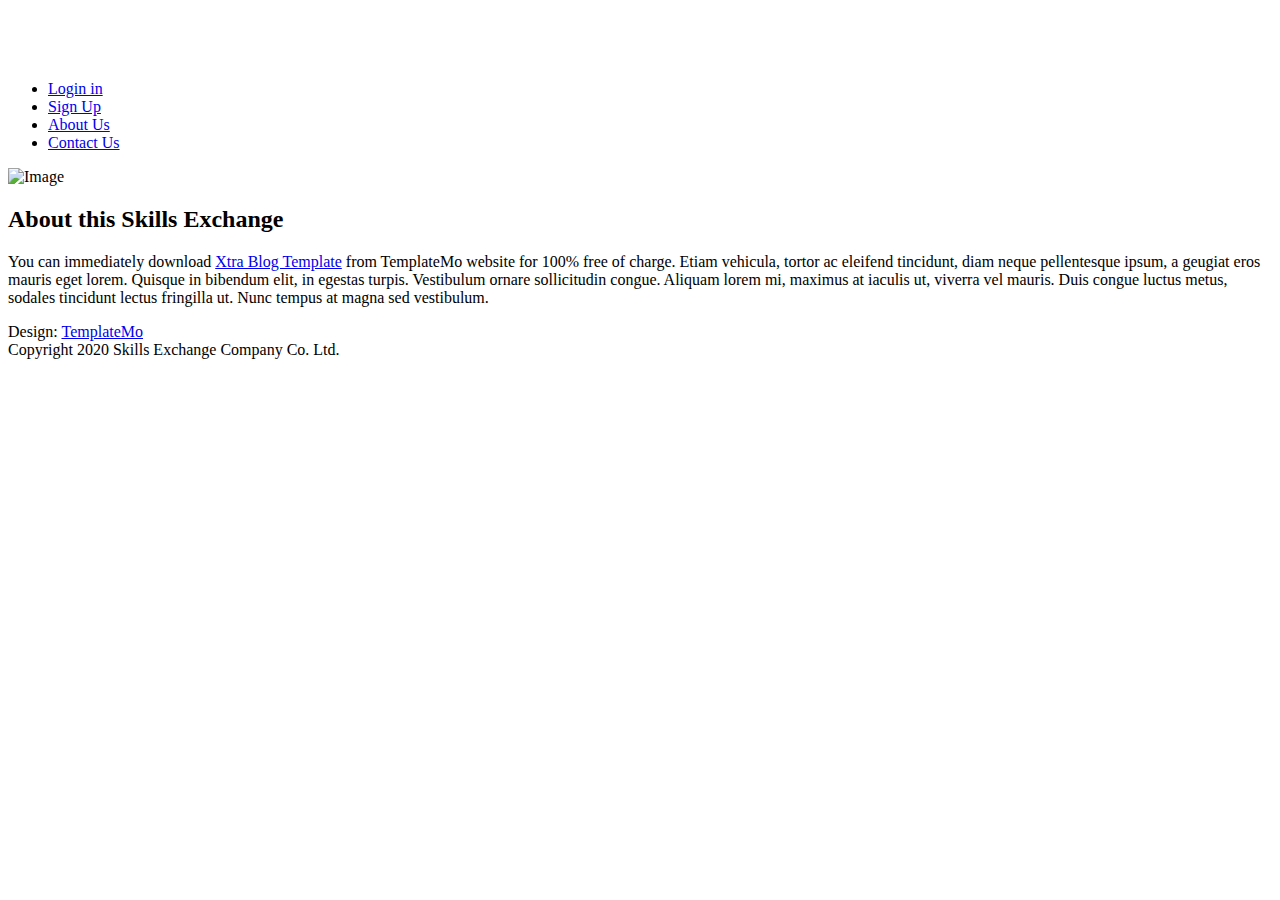
==== home.html @ 78c19a57 "完成" ====
<!DOCTYPE html>
<html lang="en">
<head>
	<meta charset="UTF-8">
	<meta name="viewport" content="width=device-width, initial-scale=1.0">
	<title>Xtra Blog</title>
	<link rel="stylesheet" href="fontawesome/css/all.min.css"> <!-- https://fontawesome.com/ -->
	<link href="https://fonts.googleapis.com/css2?family=Source+Sans+Pro&display=swap" rel="stylesheet"> <!-- https://fonts.google.com/ -->
    <link href="css/bootstrap.min.css" rel="stylesheet">
    <link href="css/templatemo-xtra-blog.css" rel="stylesheet">
<!--

TemplateMo 553 Xtra Blog

https://templatemo.com/tm-553-xtra-blog

-->
</head>
<body>
	<header class="tm-header" id="tm-header">
        <div class="tm-header-wrapper">
            <div class="tm-site-header">
                <h1 class="text-center"><a href="index.html" style="color: #ffffff">Skills Exchange</a></h1>
            </div>
            <nav class="tm-nav" id="tm-nav">
                <ul>
                    <li class="tm-nav-item"><a href="index.html" class="tm-nav-link">
                        <i class="fas fa-home"></i>
                        Login in
                    </a></li>
                    <li class="tm-nav-item"><a href="register.html" class="tm-nav-link">
                        <i class="fas fa-pen"></i>
                        Sign Up
                    </a></li>
                    <li class="tm-nav-item"><a href="home.html" class="tm-nav-link">
                        <i class="fas fa-users"></i>
                        About Us
                    </a></li>
                    <li class="tm-nav-item"><a href="home.html" class="tm-nav-link">
                        <i class="far fa-comments"></i>
                        Contact Us
                    </a></li>
                </ul>
            </nav>
            <div class="tm-mb-65">
                <a href="https://facebook.com" class="tm-social-link">
                    <i class="fab fa-facebook tm-social-icon"></i>
                </a>
                <a href="https://twitter.com" class="tm-social-link">
                    <i class="fab fa-twitter tm-social-icon"></i>
                </a>
                <a href="https://instagram.com" class="tm-social-link">
                    <i class="fab fa-instagram tm-social-icon"></i>
                </a>
                <a href="https://twitter.com" class="tm-social-link">
                    <i class="fab fa-linkedin tm-social-icon"></i>
                </a>
                <a href="https://youtube.com" class="tm-social-link">
                    <i class="fab fa-youtube tm-social-icon"></i>
                </a>
                <a href="https://instagram.com" class="tm-social-link">
                    <i class="fab fa-soap tm-social-icon"></i>
                </a>
            </div>
        </div>
    </header>
    <div class="container-fluid">
        <main class="tm-main">
            <!-- Search form -->
            <div class="row tm-row tm-mb-45">
                <div class="col-12">
                    <img src="img/about-01.jpg" alt="Image" class="img-fluid">
                </div>
            </div>
            <div class="row tm-row tm-mb-40">
                <div class="col-12">
                    <div class="mb-4">
                        <h2 class="pt-2 tm-mb-40 tm-color-primary tm-post-title">About this Skills Exchange</h2>
                        <p>
                            You can immediately download
                                <a rel="nofollow" href="https://templatemo.com/tm-553-xtra-blog" target="_blank">Xtra Blog Template</a>
                                from TemplateMo website for 100% free of charge. Etiam vehicula, tortor ac eleifend tincidunt, diam neque pellentesque ipsum,
                                a geugiat eros mauris eget lorem. Quisque in
                            bibendum elit, in egestas turpis. Vestibulum ornare sollicitudin congue. Aliquam lorem mi, maximus at iaculis ut, viverra vel
                            mauris. Duis congue luctus metus, sodales tincidunt lectus fringilla ut. Nunc tempus at magna sed vestibulum.
                        </p>
                    </div>
                </div>
            </div>
            <footer class="row tm-row">
                <div class="col-md-6 col-12 tm-color-gray">
                    Design: <a rel="nofollow" target="_parent" href="https://templatemo.com" class="tm-external-link">TemplateMo</a>
                </div>
                <div class="col-md-6 col-12 tm-color-gray tm-copyright">
                    Copyright 2020 Skills Exchange Company Co. Ltd.
                </div>
            </footer>
        </main>
    </div>
    <script src="js/jquery.min.js"></script>
    <script src="js/templatemo-script.js"></script>
</body>
</html>
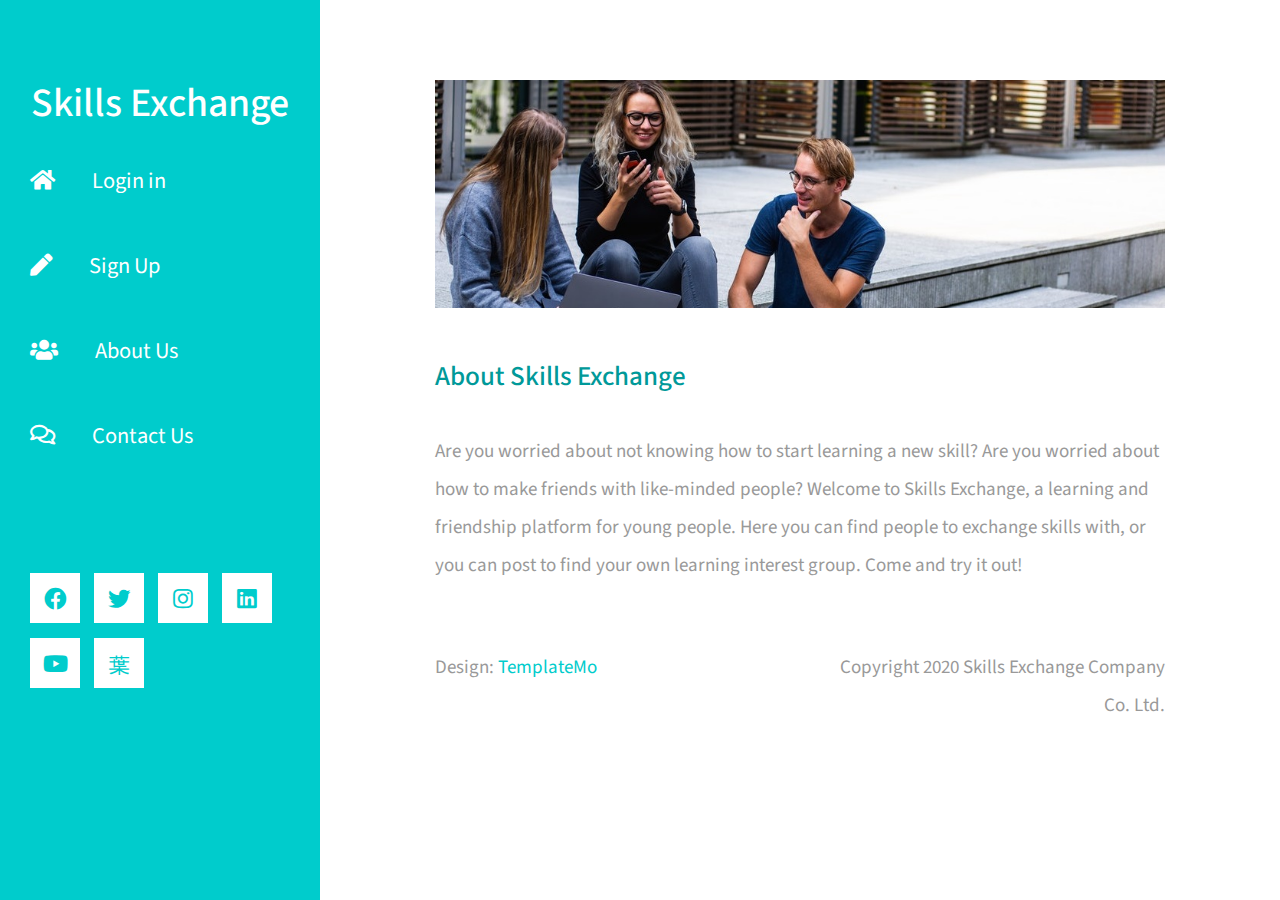
==== commit b8ee6733: "最终版" ====
--- a/home.html
+++ b/home.html
@@ -75,14 +75,9 @@
             <div class="row tm-row tm-mb-40">
                 <div class="col-12">
                     <div class="mb-4">
-                        <h2 class="pt-2 tm-mb-40 tm-color-primary tm-post-title">About this Skills Exchange</h2>
+                        <h2 class="pt-2 tm-mb-40 tm-color-primary tm-post-title">About Skills Exchange</h2>
                         <p>
-                            You can immediately download
-                                <a rel="nofollow" href="https://templatemo.com/tm-553-xtra-blog" target="_blank">Xtra Blog Template</a>
-                                from TemplateMo website for 100% free of charge. Etiam vehicula, tortor ac eleifend tincidunt, diam neque pellentesque ipsum,
-                                a geugiat eros mauris eget lorem. Quisque in
-                            bibendum elit, in egestas turpis. Vestibulum ornare sollicitudin congue. Aliquam lorem mi, maximus at iaculis ut, viverra vel
-                            mauris. Duis congue luctus metus, sodales tincidunt lectus fringilla ut. Nunc tempus at magna sed vestibulum.
+                            Are you worried about not knowing how to start learning a new skill? Are you worried about how to make friends with like-minded people? Welcome to Skills Exchange, a learning and friendship platform for young people. Here you can find people to exchange skills with, or you can post to find your own learning interest group. Come and try it out!
                         </p>
                     </div>
                 </div>
--- a/fontawesome/css/all.min.css
+++ b/fontawesome/css/all.min.css
@@ -0,0 +1,5 @@
+/*!
+ * Font Awesome Free 5.13.0 by @fontawesome - https://fontawesome.com
+ * License - https://fontawesome.com/license/free (Icons: CC BY 4.0, Fonts: SIL OFL 1.1, Code: MIT License)
+ */
+.fa,.fab,.fad,.fal,.far,.fas{-moz-osx-font-smoothing:grayscale;-webkit-font-smoothing:antialiased;display:inline-block;font-style:normal;font-variant:normal;text-rendering:auto;line-height:1}.fa-lg{font-size:1.33333em;line-height:.75em;vertical-align:-.0667em}.fa-xs{font-size:.75em}.fa-sm{font-size:.875em}.fa-1x{font-size:1em}.fa-2x{font-size:2em}.fa-3x{font-size:3em}.fa-4x{font-size:4em}.fa-5x{font-size:5em}.fa-6x{font-size:6em}.fa-7x{font-size:7em}.fa-8x{font-size:8em}.fa-9x{font-size:9em}.fa-10x{font-size:10em}.fa-fw{text-align:center;width:1.25em}.fa-ul{list-style-type:none;margin-left:2.5em;padding-left:0}.fa-ul>li{position:relative}.fa-li{left:-2em;position:absolute;text-align:center;width:2em;line-height:inherit}.fa-border{border:.08em solid #eee;border-radius:.1em;padding:.2em .25em .15em}.fa-pull-left{float:left}.fa-pull-right{float:right}.fa.fa-pull-left,.fab.fa-pull-left,.fal.fa-pull-left,.far.fa-pull-left,.fas.fa-pull-left{margin-right:.3em}.fa.fa-pull-right,.fab.fa-pull-right,.fal.fa-pull-right,.far.fa-pull-right,.fas.fa-pull-right{margin-left:.3em}.fa-spin{-webkit-animation:fa-spin 2s linear infinite;animation:fa-spin 2s linear infinite}.fa-pulse{-webkit-animation:fa-spin 1s steps(8) infinite;animation:fa-spin 1s steps(8) infinite}@-webkit-keyframes fa-spin{0%{-webkit-transform:rotate(0deg);transform:rotate(0deg)}to{-webkit-transform:rotate(1turn);transform:rotate(1turn)}}@keyframes fa-spin{0%{-webkit-transform:rotate(0deg);transform:rotate(0deg)}to{-webkit-transform:rotate(1turn);transform:rotate(1turn)}}.fa-rotate-90{-ms-filter:"progid:DXImageTransform.Microsoft.BasicImage(rotation=1)";-webkit-transform:rotate(90deg);transform:rotate(90deg)}.fa-rotate-180{-ms-filter:"progid:DXImageTransform.Microsoft.BasicImage(rotation=2)";-webkit-transform:rotate(180deg);transform:rotate(180deg)}.fa-rotate-270{-ms-filter:"progid:DXImageTransform.Microsoft.BasicImage(rotation=3)";-webkit-transform:rotate(270deg);transform:rotate(270deg)}.fa-flip-horizontal{-ms-filter:"progid:DXImageTransform.Microsoft.BasicImage(rotation=0, mirror=1)";-webkit-transform:scaleX(-1);transform:scaleX(-1)}.fa-flip-vertical{-webkit-transform:scaleY(-1);transform:scaleY(-1)}.fa-flip-both,.fa-flip-horizontal.fa-flip-vertical,.fa-flip-vertical{-ms-filter:"progid:DXImageTransform.Microsoft.BasicImage(rotation=2, mirror=1)"}.fa-flip-both,.fa-flip-horizontal.fa-flip-vertical{-webkit-transform:scale(-1);transform:scale(-1)}:root .fa-flip-both,:root .fa-flip-horizontal,:root .fa-flip-vertical,:root .fa-rotate-90,:root .fa-rotate-180,:root .fa-rotate-270{-webkit-filter:none;filter:none}.fa-stack{display:inline-block;height:2em;line-height:2em;position:relative;vertical-align:middle;width:2.5em}.fa-stack-1x,.fa-stack-2x{left:0;position:absolute;text-align:center;width:100%}.fa-stack-1x{line-height:inherit}.fa-stack-2x{font-size:2em}.fa-inverse{color:#fff}.fa-500px:before{content:"\f26e"}.fa-accessible-icon:before{content:"\f368"}.fa-accusoft:before{content:"\f369"}.fa-acquisitions-incorporated:before{content:"\f6af"}.fa-ad:before{content:"\f641"}.fa-address-book:before{content:"\f2b9"}.fa-address-card:before{content:"\f2bb"}.fa-adjust:before{content:"\f042"}.fa-adn:before{content:"\f170"}.fa-adobe:before{content:"\f778"}.fa-adversal:before{content:"\f36a"}.fa-affiliatetheme:before{content:"\f36b"}.fa-air-freshener:before{content:"\f5d0"}.fa-airbnb:before{content:"\f834"}.fa-algolia:before{content:"\f36c"}.fa-align-center:before{content:"\f037"}.fa-align-justify:before{content:"\f039"}.fa-align-left:before{content:"\f036"}.fa-align-right:before{content:"\f038"}.fa-alipay:before{content:"\f642"}.fa-allergies:before{content:"\f461"}.fa-amazon:before{content:"\f270"}.fa-amazon-pay:before{content:"\f42c"}.fa-ambulance:before{content:"\f0f9"}.fa-american-sign-language-interpreting:before{content:"\f2a3"}.fa-amilia:before{content:"\f36d"}.fa-anchor:before{content:"\f13d"}.fa-android:before{content:"\f17b"}.fa-angellist:before{content:"\f209"}.fa-angle-double-down:before{content:"\f103"}.fa-angle-double-left:before{content:"\f100"}.fa-angle-double-right:before{content:"\f101"}.fa-angle-double-up:before{content:"\f102"}.fa-angle-down:before{content:"\f107"}.fa-angle-left:before{content:"\f104"}.fa-angle-right:before{content:"\f105"}.fa-angle-up:before{content:"\f106"}.fa-angry:before{content:"\f556"}.fa-angrycreative:before{content:"\f36e"}.fa-angular:before{content:"\f420"}.fa-ankh:before{content:"\f644"}.fa-app-store:before{content:"\f36f"}.fa-app-store-ios:before{content:"\f370"}.fa-apper:before{content:"\f371"}.fa-apple:before{content:"\f179"}.fa-apple-alt:before{content:"\f5d1"}.fa-apple-pay:before{content:"\f415"}.fa-archive:before{content:"\f187"}.fa-archway:before{content:"\f557"}.fa-arrow-alt-circle-down:before{content:"\f358"}.fa-arrow-alt-circle-left:before{content:"\f359"}.fa-arrow-alt-circle-right:before{content:"\f35a"}.fa-arrow-alt-circle-up:before{content:"\f35b"}.fa-arrow-circle-down:before{content:"\f0ab"}.fa-arrow-circle-left:before{content:"\f0a8"}.fa-arrow-circle-right:before{content:"\f0a9"}.fa-arrow-circle-up:before{content:"\f0aa"}.fa-arrow-down:before{content:"\f063"}.fa-arrow-left:before{content:"\f060"}.fa-arrow-right:before{content:"\f061"}.fa-arrow-up:before{content:"\f062"}.fa-arrows-alt:before{content:"\f0b2"}.fa-arrows-alt-h:before{content:"\f337"}.fa-arrows-alt-v:before{content:"\f338"}.fa-artstation:before{content:"\f77a"}.fa-assistive-listening-systems:before{content:"\f2a2"}.fa-asterisk:before{content:"\f069"}.fa-asymmetrik:before{content:"\f372"}.fa-at:before{content:"\f1fa"}.fa-atlas:before{content:"\f558"}.fa-atlassian:before{content:"\f77b"}.fa-atom:before{content:"\f5d2"}.fa-audible:before{content:"\f373"}.fa-audio-description:before{content:"\f29e"}.fa-autoprefixer:before{content:"\f41c"}.fa-avianex:before{content:"\f374"}.fa-aviato:before{content:"\f421"}.fa-award:before{content:"\f559"}.fa-aws:before{content:"\f375"}.fa-baby:before{content:"\f77c"}.fa-baby-carriage:before{content:"\f77d"}.fa-backspace:before{content:"\f55a"}.fa-backward:before{content:"\f04a"}.fa-bacon:before{content:"\f7e5"}.fa-bahai:before{content:"\f666"}.fa-balance-scale:before{content:"\f24e"}.fa-balance-scale-left:before{content:"\f515"}.fa-balance-scale-right:before{content:"\f516"}.fa-ban:before{content:"\f05e"}.fa-band-aid:before{content:"\f462"}.fa-bandcamp:before{content:"\f2d5"}.fa-barcode:before{content:"\f02a"}.fa-bars:before{content:"\f0c9"}.fa-baseball-ball:before{content:"\f433"}.fa-basketball-ball:before{content:"\f434"}.fa-bath:before{content:"\f2cd"}.fa-battery-empty:before{content:"\f244"}.fa-battery-full:before{content:"\f240"}.fa-battery-half:before{content:"\f242"}.fa-battery-quarter:before{content:"\f243"}.fa-battery-three-quarters:before{content:"\f241"}.fa-battle-net:before{content:"\f835"}.fa-bed:before{content:"\f236"}.fa-beer:before{content:"\f0fc"}.fa-behance:before{content:"\f1b4"}.fa-behance-square:before{content:"\f1b5"}.fa-bell:before{content:"\f0f3"}.fa-bell-slash:before{content:"\f1f6"}.fa-bezier-curve:before{content:"\f55b"}.fa-bible:before{content:"\f647"}.fa-bicycle:before{content:"\f206"}.fa-biking:before{content:"\f84a"}.fa-bimobject:before{content:"\f378"}.fa-binoculars:before{content:"\f1e5"}.fa-biohazard:before{content:"\f780"}.fa-birthday-cake:before{content:"\f1fd"}.fa-bitbucket:before{content:"\f171"}.fa-bitcoin:before{content:"\f379"}.fa-bity:before{content:"\f37a"}.fa-black-tie:before{content:"\f27e"}.fa-blackberry:before{content:"\f37b"}.fa-blender:before{content:"\f517"}.fa-blender-phone:before{content:"\f6b6"}.fa-blind:before{content:"\f29d"}.fa-blog:before{content:"\f781"}.fa-blogger:before{content:"\f37c"}.fa-blogger-b:before{content:"\f37d"}.fa-bluetooth:before{content:"\f293"}.fa-bluetooth-b:before{content:"\f294"}.fa-bold:before{content:"\f032"}.fa-bolt:before{content:"\f0e7"}.fa-bomb:before{content:"\f1e2"}.fa-bone:before{content:"\f5d7"}.fa-bong:before{content:"\f55c"}.fa-book:before{content:"\f02d"}.fa-book-dead:before{content:"\f6b7"}.fa-book-medical:before{content:"\f7e6"}.fa-book-open:before{content:"\f518"}.fa-book-reader:before{content:"\f5da"}.fa-bookmark:before{content:"\f02e"}.fa-bootstrap:before{content:"\f836"}.fa-border-all:before{content:"\f84c"}.fa-border-none:before{content:"\f850"}.fa-border-style:before{content:"\f853"}.fa-bowling-ball:before{content:"\f436"}.fa-box:before{content:"\f466"}.fa-box-open:before{content:"\f49e"}.fa-box-tissue:before{content:"\f95b"}.fa-boxes:before{content:"\f468"}.fa-braille:before{content:"\f2a1"}.fa-brain:before{content:"\f5dc"}.fa-bread-slice:before{content:"\f7ec"}.fa-briefcase:before{content:"\f0b1"}.fa-briefcase-medical:before{content:"\f469"}.fa-broadcast-tower:before{content:"\f519"}.fa-broom:before{content:"\f51a"}.fa-brush:before{content:"\f55d"}.fa-btc:before{content:"\f15a"}.fa-buffer:before{content:"\f837"}.fa-bug:before{content:"\f188"}.fa-building:before{content:"\f1ad"}.fa-bullhorn:before{content:"\f0a1"}.fa-bullseye:before{content:"\f140"}.fa-burn:before{content:"\f46a"}.fa-buromobelexperte:before{content:"\f37f"}.fa-bus:before{content:"\f207"}.fa-bus-alt:before{content:"\f55e"}.fa-business-time:before{content:"\f64a"}.fa-buy-n-large:before{content:"\f8a6"}.fa-buysellads:before{content:"\f20d"}.fa-calculator:before{content:"\f1ec"}.fa-calendar:before{content:"\f133"}.fa-calendar-alt:before{content:"\f073"}.fa-calendar-check:before{content:"\f274"}.fa-calendar-day:before{content:"\f783"}.fa-calendar-minus:before{content:"\f272"}.fa-calendar-plus:before{content:"\f271"}.fa-calendar-times:before{content:"\f273"}.fa-calendar-week:before{content:"\f784"}.fa-camera:before{content:"\f030"}.fa-camera-retro:before{content:"\f083"}.fa-campground:before{content:"\f6bb"}.fa-canadian-maple-leaf:before{content:"\f785"}.fa-candy-cane:before{content:"\f786"}.fa-cannabis:before{content:"\f55f"}.fa-capsules:before{content:"\f46b"}.fa-car:before{content:"\f1b9"}.fa-car-alt:before{content:"\f5de"}.fa-car-battery:before{content:"\f5df"}.fa-car-crash:before{content:"\f5e1"}.fa-car-side:before{content:"\f5e4"}.fa-caravan:before{content:"\f8ff"}.fa-caret-down:before{content:"\f0d7"}.fa-caret-left:before{content:"\f0d9"}.fa-caret-right:before{content:"\f0da"}.fa-caret-square-down:before{content:"\f150"}.fa-caret-square-left:before{content:"\f191"}.fa-caret-square-right:before{content:"\f152"}.fa-caret-square-up:before{content:"\f151"}.fa-caret-up:before{content:"\f0d8"}.fa-carrot:before{content:"\f787"}.fa-cart-arrow-down:before{content:"\f218"}.fa-cart-plus:before{content:"\f217"}.fa-cash-register:before{content:"\f788"}.fa-cat:before{content:"\f6be"}.fa-cc-amazon-pay:before{content:"\f42d"}.fa-cc-amex:before{content:"\f1f3"}.fa-cc-apple-pay:before{content:"\f416"}.fa-cc-diners-club:before{content:"\f24c"}.fa-cc-discover:before{content:"\f1f2"}.fa-cc-jcb:before{content:"\f24b"}.fa-cc-mastercard:before{content:"\f1f1"}.fa-cc-paypal:before{content:"\f1f4"}.fa-cc-stripe:before{content:"\f1f5"}.fa-cc-visa:before{content:"\f1f0"}.fa-centercode:before{content:"\f380"}.fa-centos:before{content:"\f789"}.fa-certificate:before{content:"\f0a3"}.fa-chair:before{content:"\f6c0"}.fa-chalkboard:before{content:"\f51b"}.fa-chalkboard-teacher:before{content:"\f51c"}.fa-charging-station:before{content:"\f5e7"}.fa-chart-area:before{content:"\f1fe"}.fa-chart-bar:before{content:"\f080"}.fa-chart-line:before{content:"\f201"}.fa-chart-pie:before{content:"\f200"}.fa-check:before{content:"\f00c"}.fa-check-circle:before{content:"\f058"}.fa-check-double:before{content:"\f560"}.fa-check-square:before{content:"\f14a"}.fa-cheese:before{content:"\f7ef"}.fa-chess:before{content:"\f439"}.fa-chess-bishop:before{content:"\f43a"}.fa-chess-board:before{content:"\f43c"}.fa-chess-king:before{content:"\f43f"}.fa-chess-knight:before{content:"\f441"}.fa-chess-pawn:before{content:"\f443"}.fa-chess-queen:before{content:"\f445"}.fa-chess-rook:before{content:"\f447"}.fa-chevron-circle-down:before{content:"\f13a"}.fa-chevron-circle-left:before{content:"\f137"}.fa-chevron-circle-right:before{content:"\f138"}.fa-chevron-circle-up:before{content:"\f139"}.fa-chevron-down:before{content:"\f078"}.fa-chevron-left:before{content:"\f053"}.fa-chevron-right:before{content:"\f054"}.fa-chevron-up:before{content:"\f077"}.fa-child:before{content:"\f1ae"}.fa-chrome:before{content:"\f268"}.fa-chromecast:before{content:"\f838"}.fa-church:before{content:"\f51d"}.fa-circle:before{content:"\f111"}.fa-circle-notch:before{content:"\f1ce"}.fa-city:before{content:"\f64f"}.fa-clinic-medical:before{content:"\f7f2"}.fa-clipboard:before{content:"\f328"}.fa-clipboard-check:before{content:"\f46c"}.fa-clipboard-list:before{content:"\f46d"}.fa-clock:before{content:"\f017"}.fa-clone:before{content:"\f24d"}.fa-closed-captioning:before{content:"\f20a"}.fa-cloud:before{content:"\f0c2"}.fa-cloud-download-alt:before{content:"\f381"}.fa-cloud-meatball:before{content:"\f73b"}.fa-cloud-moon:before{content:"\f6c3"}.fa-cloud-moon-rain:before{content:"\f73c"}.fa-cloud-rain:before{content:"\f73d"}.fa-cloud-showers-heavy:before{content:"\f740"}.fa-cloud-sun:before{content:"\f6c4"}.fa-cloud-sun-rain:before{content:"\f743"}.fa-cloud-upload-alt:before{content:"\f382"}.fa-cloudscale:before{content:"\f383"}.fa-cloudsmith:before{content:"\f384"}.fa-cloudversify:before{content:"\f385"}.fa-cocktail:before{content:"\f561"}.fa-code:before{content:"\f121"}.fa-code-branch:before{content:"\f126"}.fa-codepen:before{content:"\f1cb"}.fa-codiepie:before{content:"\f284"}.fa-coffee:before{content:"\f0f4"}.fa-cog:before{content:"\f013"}.fa-cogs:before{content:"\f085"}.fa-coins:before{content:"\f51e"}.fa-columns:before{content:"\f0db"}.fa-comment:before{content:"\f075"}.fa-comment-alt:before{content:"\f27a"}.fa-comment-dollar:before{content:"\f651"}.fa-comment-dots:before{content:"\f4ad"}.fa-comment-medical:before{content:"\f7f5"}.fa-comment-slash:before{content:"\f4b3"}.fa-comments:before{content:"\f086"}.fa-comments-dollar:before{content:"\f653"}.fa-compact-disc:before{content:"\f51f"}.fa-compass:before{content:"\f14e"}.fa-compress:before{content:"\f066"}.fa-compress-alt:before{content:"\f422"}.fa-compress-arrows-alt:before{content:"\f78c"}.fa-concierge-bell:before{content:"\f562"}.fa-confluence:before{content:"\f78d"}.fa-connectdevelop:before{content:"\f20e"}.fa-contao:before{content:"\f26d"}.fa-cookie:before{content:"\f563"}.fa-cookie-bite:before{content:"\f564"}.fa-copy:before{content:"\f0c5"}.fa-copyright:before{content:"\f1f9"}.fa-cotton-bureau:before{content:"\f89e"}.fa-couch:before{content:"\f4b8"}.fa-cpanel:before{content:"\f388"}.fa-creative-commons:before{content:"\f25e"}.fa-creative-commons-by:before{content:"\f4e7"}.fa-creative-commons-nc:before{content:"\f4e8"}.fa-creative-commons-nc-eu:before{content:"\f4e9"}.fa-creative-commons-nc-jp:before{content:"\f4ea"}.fa-creative-commons-nd:before{content:"\f4eb"}.fa-creative-commons-pd:before{content:"\f4ec"}.fa-creative-commons-pd-alt:before{content:"\f4ed"}.fa-creative-commons-remix:before{content:"\f4ee"}.fa-creative-commons-sa:before{content:"\f4ef"}.fa-creative-commons-sampling:before{content:"\f4f0"}.fa-creative-commons-sampling-plus:before{content:"\f4f1"}.fa-creative-commons-share:before{content:"\f4f2"}.fa-creative-commons-zero:before{content:"\f4f3"}.fa-credit-card:before{content:"\f09d"}.fa-critical-role:before{content:"\f6c9"}.fa-crop:before{content:"\f125"}.fa-crop-alt:before{content:"\f565"}.fa-cross:before{content:"\f654"}.fa-crosshairs:before{content:"\f05b"}.fa-crow:before{content:"\f520"}.fa-crown:before{content:"\f521"}.fa-crutch:before{content:"\f7f7"}.fa-css3:before{content:"\f13c"}.fa-css3-alt:before{content:"\f38b"}.fa-cube:before{content:"\f1b2"}.fa-cubes:before{content:"\f1b3"}.fa-cut:before{content:"\f0c4"}.fa-cuttlefish:before{content:"\f38c"}.fa-d-and-d:before{content:"\f38d"}.fa-d-and-d-beyond:before{content:"\f6ca"}.fa-dailymotion:before{content:"\f952"}.fa-dashcube:before{content:"\f210"}.fa-database:before{content:"\f1c0"}.fa-deaf:before{content:"\f2a4"}.fa-delicious:before{content:"\f1a5"}.fa-democrat:before{content:"\f747"}.fa-deploydog:before{content:"\f38e"}.fa-deskpro:before{content:"\f38f"}.fa-desktop:before{content:"\f108"}.fa-dev:before{content:"\f6cc"}.fa-deviantart:before{content:"\f1bd"}.fa-dharmachakra:before{content:"\f655"}.fa-dhl:before{content:"\f790"}.fa-diagnoses:before{content:"\f470"}.fa-diaspora:before{content:"\f791"}.fa-dice:before{content:"\f522"}.fa-dice-d20:before{content:"\f6cf"}.fa-dice-d6:before{content:"\f6d1"}.fa-dice-five:before{content:"\f523"}.fa-dice-four:before{content:"\f524"}.fa-dice-one:before{content:"\f525"}.fa-dice-six:before{content:"\f526"}.fa-dice-three:before{content:"\f527"}.fa-dice-two:before{content:"\f528"}.fa-digg:before{content:"\f1a6"}.fa-digital-ocean:before{content:"\f391"}.fa-digital-tachograph:before{content:"\f566"}.fa-directions:before{content:"\f5eb"}.fa-discord:before{content:"\f392"}.fa-discourse:before{content:"\f393"}.fa-disease:before{content:"\f7fa"}.fa-divide:before{content:"\f529"}.fa-dizzy:before{content:"\f567"}.fa-dna:before{content:"\f471"}.fa-dochub:before{content:"\f394"}.fa-docker:before{content:"\f395"}.fa-dog:before{content:"\f6d3"}.fa-dollar-sign:before{content:"\f155"}.fa-dolly:before{content:"\f472"}.fa-dolly-flatbed:before{content:"\f474"}.fa-donate:before{content:"\f4b9"}.fa-door-closed:before{content:"\f52a"}.fa-door-open:before{content:"\f52b"}.fa-dot-circle:before{content:"\f192"}.fa-dove:before{content:"\f4ba"}.fa-download:before{content:"\f019"}.fa-draft2digital:before{content:"\f396"}.fa-drafting-compass:before{content:"\f568"}.fa-dragon:before{content:"\f6d5"}.fa-draw-polygon:before{content:"\f5ee"}.fa-dribbble:before{content:"\f17d"}.fa-dribbble-square:before{content:"\f397"}.fa-dropbox:before{content:"\f16b"}.fa-drum:before{content:"\f569"}.fa-drum-steelpan:before{content:"\f56a"}.fa-drumstick-bite:before{content:"\f6d7"}.fa-drupal:before{content:"\f1a9"}.fa-dumbbell:before{content:"\f44b"}.fa-dumpster:before{content:"\f793"}.fa-dumpster-fire:before{content:"\f794"}.fa-dungeon:before{content:"\f6d9"}.fa-dyalog:before{content:"\f399"}.fa-earlybirds:before{content:"\f39a"}.fa-ebay:before{content:"\f4f4"}.fa-edge:before{content:"\f282"}.fa-edit:before{content:"\f044"}.fa-egg:before{content:"\f7fb"}.fa-eject:before{content:"\f052"}.fa-elementor:before{content:"\f430"}.fa-ellipsis-h:before{content:"\f141"}.fa-ellipsis-v:before{content:"\f142"}.fa-ello:before{content:"\f5f1"}.fa-ember:before{content:"\f423"}.fa-empire:before{content:"\f1d1"}.fa-envelope:before{content:"\f0e0"}.fa-envelope-open:before{content:"\f2b6"}.fa-envelope-open-text:before{content:"\f658"}.fa-envelope-square:before{content:"\f199"}.fa-envira:before{content:"\f299"}.fa-equals:before{content:"\f52c"}.fa-eraser:before{content:"\f12d"}.fa-erlang:before{content:"\f39d"}.fa-ethereum:before{content:"\f42e"}.fa-ethernet:before{content:"\f796"}.fa-etsy:before{content:"\f2d7"}.fa-euro-sign:before{content:"\f153"}.fa-evernote:before{content:"\f839"}.fa-exchange-alt:before{content:"\f362"}.fa-exclamation:before{content:"\f12a"}.fa-exclamation-circle:before{content:"\f06a"}.fa-exclamation-triangle:before{content:"\f071"}.fa-expand:before{content:"\f065"}.fa-expand-alt:before{content:"\f424"}.fa-expand-arrows-alt:before{content:"\f31e"}.fa-expeditedssl:before{content:"\f23e"}.fa-external-link-alt:before{content:"\f35d"}.fa-external-link-square-alt:before{content:"\f360"}.fa-eye:before{content:"\f06e"}.fa-eye-dropper:before{content:"\f1fb"}.fa-eye-slash:before{content:"\f070"}.fa-facebook:before{content:"\f09a"}.fa-facebook-f:before{content:"\f39e"}.fa-facebook-messenger:before{content:"\f39f"}.fa-facebook-square:before{content:"\f082"}.fa-fan:before{content:"\f863"}.fa-fantasy-flight-games:before{content:"\f6dc"}.fa-fast-backward:before{content:"\f049"}.fa-fast-forward:before{content:"\f050"}.fa-faucet:before{content:"\f905"}.fa-fax:before{content:"\f1ac"}.fa-feather:before{content:"\f52d"}.fa-feather-alt:before{content:"\f56b"}.fa-fedex:before{content:"\f797"}.fa-fedora:before{content:"\f798"}.fa-female:before{content:"\f182"}.fa-fighter-jet:before{content:"\f0fb"}.fa-figma:before{content:"\f799"}.fa-file:before{content:"\f15b"}.fa-file-alt:before{content:"\f15c"}.fa-file-archive:before{content:"\f1c6"}.fa-file-audio:before{content:"\f1c7"}.fa-file-code:before{content:"\f1c9"}.fa-file-contract:before{content:"\f56c"}.fa-file-csv:before{content:"\f6dd"}.fa-file-download:before{content:"\f56d"}.fa-file-excel:before{content:"\f1c3"}.fa-file-export:before{content:"\f56e"}.fa-file-image:before{content:"\f1c5"}.fa-file-import:before{content:"\f56f"}.fa-file-invoice:before{content:"\f570"}.fa-file-invoice-dollar:before{content:"\f571"}.fa-file-medical:before{content:"\f477"}.fa-file-medical-alt:before{content:"\f478"}.fa-file-pdf:before{content:"\f1c1"}.fa-file-powerpoint:before{content:"\f1c4"}.fa-file-prescription:before{content:"\f572"}.fa-file-signature:before{content:"\f573"}.fa-file-upload:before{content:"\f574"}.fa-file-video:before{content:"\f1c8"}.fa-file-word:before{content:"\f1c2"}.fa-fill:before{content:"\f575"}.fa-fill-drip:before{content:"\f576"}.fa-film:before{content:"\f008"}.fa-filter:before{content:"\f0b0"}.fa-fingerprint:before{content:"\f577"}.fa-fire:before{content:"\f06d"}.fa-fire-alt:before{content:"\f7e4"}.fa-fire-extinguisher:before{content:"\f134"}.fa-firefox:before{content:"\f269"}.fa-firefox-browser:before{content:"\f907"}.fa-first-aid:before{content:"\f479"}.fa-first-order:before{content:"\f2b0"}.fa-first-order-alt:before{content:"\f50a"}.fa-firstdraft:before{content:"\f3a1"}.fa-fish:before{content:"\f578"}.fa-fist-raised:before{content:"\f6de"}.fa-flag:before{content:"\f024"}.fa-flag-checkered:before{content:"\f11e"}.fa-flag-usa:before{content:"\f74d"}.fa-flask:before{content:"\f0c3"}.fa-flickr:before{content:"\f16e"}.fa-flipboard:before{content:"\f44d"}.fa-flushed:before{content:"\f579"}.fa-fly:before{content:"\f417"}.fa-folder:before{content:"\f07b"}.fa-folder-minus:before{content:"\f65d"}.fa-folder-open:before{content:"\f07c"}.fa-folder-plus:before{content:"\f65e"}.fa-font:before{content:"\f031"}.fa-font-awesome:before{content:"\f2b4"}.fa-font-awesome-alt:before{content:"\f35c"}.fa-font-awesome-flag:before{content:"\f425"}.fa-font-awesome-logo-full:before{content:"\f4e6"}.fa-fonticons:before{content:"\f280"}.fa-fonticons-fi:before{content:"\f3a2"}.fa-football-ball:before{content:"\f44e"}.fa-fort-awesome:before{content:"\f286"}.fa-fort-awesome-alt:before{content:"\f3a3"}.fa-forumbee:before{content:"\f211"}.fa-forward:before{content:"\f04e"}.fa-foursquare:before{content:"\f180"}.fa-free-code-camp:before{content:"\f2c5"}.fa-freebsd:before{content:"\f3a4"}.fa-frog:before{content:"\f52e"}.fa-frown:before{content:"\f119"}.fa-frown-open:before{content:"\f57a"}.fa-fulcrum:before{content:"\f50b"}.fa-funnel-dollar:before{content:"\f662"}.fa-futbol:before{content:"\f1e3"}.fa-galactic-republic:before{content:"\f50c"}.fa-galactic-senate:before{content:"\f50d"}.fa-gamepad:before{content:"\f11b"}.fa-gas-pump:before{content:"\f52f"}.fa-gavel:before{content:"\f0e3"}.fa-gem:before{content:"\f3a5"}.fa-genderless:before{content:"\f22d"}.fa-get-pocket:before{content:"\f265"}.fa-gg:before{content:"\f260"}.fa-gg-circle:before{content:"\f261"}.fa-ghost:before{content:"\f6e2"}.fa-gift:before{content:"\f06b"}.fa-gifts:before{content:"\f79c"}.fa-git:before{content:"\f1d3"}.fa-git-alt:before{content:"\f841"}.fa-git-square:before{content:"\f1d2"}.fa-github:before{content:"\f09b"}.fa-github-alt:before{content:"\f113"}.fa-github-square:before{content:"\f092"}.fa-gitkraken:before{content:"\f3a6"}.fa-gitlab:before{content:"\f296"}.fa-gitter:before{content:"\f426"}.fa-glass-cheers:before{content:"\f79f"}.fa-glass-martini:before{content:"\f000"}.fa-glass-martini-alt:before{content:"\f57b"}.fa-glass-whiskey:before{content:"\f7a0"}.fa-glasses:before{content:"\f530"}.fa-glide:before{content:"\f2a5"}.fa-glide-g:before{content:"\f2a6"}.fa-globe:before{content:"\f0ac"}.fa-globe-africa:before{content:"\f57c"}.fa-globe-americas:before{content:"\f57d"}.fa-globe-asia:before{content:"\f57e"}.fa-globe-europe:before{content:"\f7a2"}.fa-gofore:before{content:"\f3a7"}.fa-golf-ball:before{content:"\f450"}.fa-goodreads:before{content:"\f3a8"}.fa-goodreads-g:before{content:"\f3a9"}.fa-google:before{content:"\f1a0"}.fa-google-drive:before{content:"\f3aa"}.fa-google-play:before{content:"\f3ab"}.fa-google-plus:before{content:"\f2b3"}.fa-google-plus-g:before{content:"\f0d5"}.fa-google-plus-square:before{content:"\f0d4"}.fa-google-wallet:before{content:"\f1ee"}.fa-gopuram:before{content:"\f664"}.fa-graduation-cap:before{content:"\f19d"}.fa-gratipay:before{content:"\f184"}.fa-grav:before{content:"\f2d6"}.fa-greater-than:before{content:"\f531"}.fa-greater-than-equal:before{content:"\f532"}.fa-grimace:before{content:"\f57f"}.fa-grin:before{content:"\f580"}.fa-grin-alt:before{content:"\f581"}.fa-grin-beam:before{content:"\f582"}.fa-grin-beam-sweat:before{content:"\f583"}.fa-grin-hearts:before{content:"\f584"}.fa-grin-squint:before{content:"\f585"}.fa-grin-squint-tears:before{content:"\f586"}.fa-grin-stars:before{content:"\f587"}.fa-grin-tears:before{content:"\f588"}.fa-grin-tongue:before{content:"\f589"}.fa-grin-tongue-squint:before{content:"\f58a"}.fa-grin-tongue-wink:before{content:"\f58b"}.fa-grin-wink:before{content:"\f58c"}.fa-grip-horizontal:before{content:"\f58d"}.fa-grip-lines:before{content:"\f7a4"}.fa-grip-lines-vertical:before{content:"\f7a5"}.fa-grip-vertical:before{content:"\f58e"}.fa-gripfire:before{content:"\f3ac"}.fa-grunt:before{content:"\f3ad"}.fa-guitar:before{content:"\f7a6"}.fa-gulp:before{content:"\f3ae"}.fa-h-square:before{content:"\f0fd"}.fa-hacker-news:before{content:"\f1d4"}.fa-hacker-news-square:before{content:"\f3af"}.fa-hackerrank:before{content:"\f5f7"}.fa-hamburger:before{content:"\f805"}.fa-hammer:before{content:"\f6e3"}.fa-hamsa:before{content:"\f665"}.fa-hand-holding:before{content:"\f4bd"}.fa-hand-holding-heart:before{content:"\f4be"}.fa-hand-holding-medical:before{content:"\f95c"}.fa-hand-holding-usd:before{content:"\f4c0"}.fa-hand-holding-water:before{content:"\f4c1"}.fa-hand-lizard:before{content:"\f258"}.fa-hand-middle-finger:before{content:"\f806"}.fa-hand-paper:before{content:"\f256"}.fa-hand-peace:before{content:"\f25b"}.fa-hand-point-down:before{content:"\f0a7"}.fa-hand-point-left:before{content:"\f0a5"}.fa-hand-point-right:before{content:"\f0a4"}.fa-hand-point-up:before{content:"\f0a6"}.fa-hand-pointer:before{content:"\f25a"}.fa-hand-rock:before{content:"\f255"}.fa-hand-scissors:before{content:"\f257"}.fa-hand-sparkles:before{content:"\f95d"}.fa-hand-spock:before{content:"\f259"}.fa-hands:before{content:"\f4c2"}.fa-hands-helping:before{content:"\f4c4"}.fa-hands-wash:before{content:"\f95e"}.fa-handshake:before{content:"\f2b5"}.fa-handshake-alt-slash:before{content:"\f95f"}.fa-handshake-slash:before{content:"\f960"}.fa-hanukiah:before{content:"\f6e6"}.fa-hard-hat:before{content:"\f807"}.fa-hashtag:before{content:"\f292"}.fa-hat-cowboy:before{content:"\f8c0"}.fa-hat-cowboy-side:before{content:"\f8c1"}.fa-hat-wizard:before{content:"\f6e8"}.fa-hdd:before{content:"\f0a0"}.fa-head-side-cough:before{content:"\f961"}.fa-head-side-cough-slash:before{content:"\f962"}.fa-head-side-mask:before{content:"\f963"}.fa-head-side-virus:before{content:"\f964"}.fa-heading:before{content:"\f1dc"}.fa-headphones:before{content:"\f025"}.fa-headphones-alt:before{content:"\f58f"}.fa-headset:before{content:"\f590"}.fa-heart:before{content:"\f004"}.fa-heart-broken:before{content:"\f7a9"}.fa-heartbeat:before{content:"\f21e"}.fa-helicopter:before{content:"\f533"}.fa-highlighter:before{content:"\f591"}.fa-hiking:before{content:"\f6ec"}.fa-hippo:before{content:"\f6ed"}.fa-hips:before{content:"\f452"}.fa-hire-a-helper:before{content:"\f3b0"}.fa-history:before{content:"\f1da"}.fa-hockey-puck:before{content:"\f453"}.fa-holly-berry:before{content:"\f7aa"}.fa-home:before{content:"\f015"}.fa-hooli:before{content:"\f427"}.fa-hornbill:before{content:"\f592"}.fa-horse:before{content:"\f6f0"}.fa-horse-head:before{content:"\f7ab"}.fa-hospital:before{content:"\f0f8"}.fa-hospital-alt:before{content:"\f47d"}.fa-hospital-symbol:before{content:"\f47e"}.fa-hospital-user:before{content:"\f80d"}.fa-hot-tub:before{content:"\f593"}.fa-hotdog:before{content:"\f80f"}.fa-hotel:before{content:"\f594"}.fa-hotjar:before{content:"\f3b1"}.fa-hourglass:before{content:"\f254"}.fa-hourglass-end:before{content:"\f253"}.fa-hourglass-half:before{content:"\f252"}.fa-hourglass-start:before{content:"\f251"}.fa-house-damage:before{content:"\f6f1"}.fa-house-user:before{content:"\f965"}.fa-houzz:before{content:"\f27c"}.fa-hryvnia:before{content:"\f6f2"}.fa-html5:before{content:"\f13b"}.fa-hubspot:before{content:"\f3b2"}.fa-i-cursor:before{content:"\f246"}.fa-ice-cream:before{content:"\f810"}.fa-icicles:before{content:"\f7ad"}.fa-icons:before{content:"\f86d"}.fa-id-badge:before{content:"\f2c1"}.fa-id-card:before{content:"\f2c2"}.fa-id-card-alt:before{content:"\f47f"}.fa-ideal:before{content:"\f913"}.fa-igloo:before{content:"\f7ae"}.fa-image:before{content:"\f03e"}.fa-images:before{content:"\f302"}.fa-imdb:before{content:"\f2d8"}.fa-inbox:before{content:"\f01c"}.fa-indent:before{content:"\f03c"}.fa-industry:before{content:"\f275"}.fa-infinity:before{content:"\f534"}.fa-info:before{content:"\f129"}.fa-info-circle:before{content:"\f05a"}.fa-instagram:before{content:"\f16d"}.fa-instagram-square:before{content:"\f955"}.fa-intercom:before{content:"\f7af"}.fa-internet-explorer:before{content:"\f26b"}.fa-invision:before{content:"\f7b0"}.fa-ioxhost:before{content:"\f208"}.fa-italic:before{content:"\f033"}.fa-itch-io:before{content:"\f83a"}.fa-itunes:before{content:"\f3b4"}.fa-itunes-note:before{content:"\f3b5"}.fa-java:before{content:"\f4e4"}.fa-jedi:before{content:"\f669"}.fa-jedi-order:before{content:"\f50e"}.fa-jenkins:before{content:"\f3b6"}.fa-jira:before{content:"\f7b1"}.fa-joget:before{content:"\f3b7"}.fa-joint:before{content:"\f595"}.fa-joomla:before{content:"\f1aa"}.fa-journal-whills:before{content:"\f66a"}.fa-js:before{content:"\f3b8"}.fa-js-square:before{content:"\f3b9"}.fa-jsfiddle:before{content:"\f1cc"}.fa-kaaba:before{content:"\f66b"}.fa-kaggle:before{content:"\f5fa"}.fa-key:before{content:"\f084"}.fa-keybase:before{content:"\f4f5"}.fa-keyboard:before{content:"\f11c"}.fa-keycdn:before{content:"\f3ba"}.fa-khanda:before{content:"\f66d"}.fa-kickstarter:before{content:"\f3bb"}.fa-kickstarter-k:before{content:"\f3bc"}.fa-kiss:before{content:"\f596"}.fa-kiss-beam:before{content:"\f597"}.fa-kiss-wink-heart:before{content:"\f598"}.fa-kiwi-bird:before{content:"\f535"}.fa-korvue:before{content:"\f42f"}.fa-landmark:before{content:"\f66f"}.fa-language:before{content:"\f1ab"}.fa-laptop:before{content:"\f109"}.fa-laptop-code:before{content:"\f5fc"}.fa-laptop-house:before{content:"\f966"}.fa-laptop-medical:before{content:"\f812"}.fa-laravel:before{content:"\f3bd"}.fa-lastfm:before{content:"\f202"}.fa-lastfm-square:before{content:"\f203"}.fa-laugh:before{content:"\f599"}.fa-laugh-beam:before{content:"\f59a"}.fa-laugh-squint:before{content:"\f59b"}.fa-laugh-wink:before{content:"\f59c"}.fa-layer-group:before{content:"\f5fd"}.fa-leaf:before{content:"\f06c"}.fa-leanpub:before{content:"\f212"}.fa-lemon:before{content:"\f094"}.fa-less:before{content:"\f41d"}.fa-less-than:before{content:"\f536"}.fa-less-than-equal:before{content:"\f537"}.fa-level-down-alt:before{content:"\f3be"}.fa-level-up-alt:before{content:"\f3bf"}.fa-life-ring:before{content:"\f1cd"}.fa-lightbulb:before{content:"\f0eb"}.fa-line:before{content:"\f3c0"}.fa-link:before{content:"\f0c1"}.fa-linkedin:before{content:"\f08c"}.fa-linkedin-in:before{content:"\f0e1"}.fa-linode:before{content:"\f2b8"}.fa-linux:before{content:"\f17c"}.fa-lira-sign:before{content:"\f195"}.fa-list:before{content:"\f03a"}.fa-list-alt:before{content:"\f022"}.fa-list-ol:before{content:"\f0cb"}.fa-list-ul:before{content:"\f0ca"}.fa-location-arrow:before{content:"\f124"}.fa-lock:before{content:"\f023"}.fa-lock-open:before{content:"\f3c1"}.fa-long-arrow-alt-down:before{content:"\f309"}.fa-long-arrow-alt-left:before{content:"\f30a"}.fa-long-arrow-alt-right:before{content:"\f30b"}.fa-long-arrow-alt-up:before{content:"\f30c"}.fa-low-vision:before{content:"\f2a8"}.fa-luggage-cart:before{content:"\f59d"}.fa-lungs:before{content:"\f604"}.fa-lungs-virus:before{content:"\f967"}.fa-lyft:before{content:"\f3c3"}.fa-magento:before{content:"\f3c4"}.fa-magic:before{content:"\f0d0"}.fa-magnet:before{content:"\f076"}.fa-mail-bulk:before{content:"\f674"}.fa-mailchimp:before{content:"\f59e"}.fa-male:before{content:"\f183"}.fa-mandalorian:before{content:"\f50f"}.fa-map:before{content:"\f279"}.fa-map-marked:before{content:"\f59f"}.fa-map-marked-alt:before{content:"\f5a0"}.fa-map-marker:before{content:"\f041"}.fa-map-marker-alt:before{content:"\f3c5"}.fa-map-pin:before{content:"\f276"}.fa-map-signs:before{content:"\f277"}.fa-markdown:before{content:"\f60f"}.fa-marker:before{content:"\f5a1"}.fa-mars:before{content:"\f222"}.fa-mars-double:before{content:"\f227"}.fa-mars-stroke:before{content:"\f229"}.fa-mars-stroke-h:before{content:"\f22b"}.fa-mars-stroke-v:before{content:"\f22a"}.fa-mask:before{content:"\f6fa"}.fa-mastodon:before{content:"\f4f6"}.fa-maxcdn:before{content:"\f136"}.fa-mdb:before{content:"\f8ca"}.fa-medal:before{content:"\f5a2"}.fa-medapps:before{content:"\f3c6"}.fa-medium:before{content:"\f23a"}.fa-medium-m:before{content:"\f3c7"}.fa-medkit:before{content:"\f0fa"}.fa-medrt:before{content:"\f3c8"}.fa-meetup:before{content:"\f2e0"}.fa-megaport:before{content:"\f5a3"}.fa-meh:before{content:"\f11a"}.fa-meh-blank:before{content:"\f5a4"}.fa-meh-rolling-eyes:before{content:"\f5a5"}.fa-memory:before{content:"\f538"}.fa-mendeley:before{content:"\f7b3"}.fa-menorah:before{content:"\f676"}.fa-mercury:before{content:"\f223"}.fa-meteor:before{content:"\f753"}.fa-microblog:before{content:"\f91a"}.fa-microchip:before{content:"\f2db"}.fa-microphone:before{content:"\f130"}.fa-microphone-alt:before{content:"\f3c9"}.fa-microphone-alt-slash:before{content:"\f539"}.fa-microphone-slash:before{content:"\f131"}.fa-microscope:before{content:"\f610"}.fa-microsoft:before{content:"\f3ca"}.fa-minus:before{content:"\f068"}.fa-minus-circle:before{content:"\f056"}.fa-minus-square:before{content:"\f146"}.fa-mitten:before{content:"\f7b5"}.fa-mix:before{content:"\f3cb"}.fa-mixcloud:before{content:"\f289"}.fa-mixer:before{content:"\f956"}.fa-mizuni:before{content:"\f3cc"}.fa-mobile:before{content:"\f10b"}.fa-mobile-alt:before{content:"\f3cd"}.fa-modx:before{content:"\f285"}.fa-monero:before{content:"\f3d0"}.fa-money-bill:before{content:"\f0d6"}.fa-money-bill-alt:before{content:"\f3d1"}.fa-money-bill-wave:before{content:"\f53a"}.fa-money-bill-wave-alt:before{content:"\f53b"}.fa-money-check:before{content:"\f53c"}.fa-money-check-alt:before{content:"\f53d"}.fa-monument:before{content:"\f5a6"}.fa-moon:before{content:"\f186"}.fa-mortar-pestle:before{content:"\f5a7"}.fa-mosque:before{content:"\f678"}.fa-motorcycle:before{content:"\f21c"}.fa-mountain:before{content:"\f6fc"}.fa-mouse:before{content:"\f8cc"}.fa-mouse-pointer:before{content:"\f245"}.fa-mug-hot:before{content:"\f7b6"}.fa-music:before{content:"\f001"}.fa-napster:before{content:"\f3d2"}.fa-neos:before{content:"\f612"}.fa-network-wired:before{content:"\f6ff"}.fa-neuter:before{content:"\f22c"}.fa-newspaper:before{content:"\f1ea"}.fa-nimblr:before{content:"\f5a8"}.fa-node:before{content:"\f419"}.fa-node-js:before{content:"\f3d3"}.fa-not-equal:before{content:"\f53e"}.fa-notes-medical:before{content:"\f481"}.fa-npm:before{content:"\f3d4"}.fa-ns8:before{content:"\f3d5"}.fa-nutritionix:before{content:"\f3d6"}.fa-object-group:before{content:"\f247"}.fa-object-ungroup:before{content:"\f248"}.fa-odnoklassniki:before{content:"\f263"}.fa-odnoklassniki-square:before{content:"\f264"}.fa-oil-can:before{content:"\f613"}.fa-old-republic:before{content:"\f510"}.fa-om:before{content:"\f679"}.fa-opencart:before{content:"\f23d"}.fa-openid:before{content:"\f19b"}.fa-opera:before{content:"\f26a"}.fa-optin-monster:before{content:"\f23c"}.fa-orcid:before{content:"\f8d2"}.fa-osi:before{content:"\f41a"}.fa-otter:before{content:"\f700"}.fa-outdent:before{content:"\f03b"}.fa-page4:before{content:"\f3d7"}.fa-pagelines:before{content:"\f18c"}.fa-pager:before{content:"\f815"}.fa-paint-brush:before{content:"\f1fc"}.fa-paint-roller:before{content:"\f5aa"}.fa-palette:before{content:"\f53f"}.fa-palfed:before{content:"\f3d8"}.fa-pallet:before{content:"\f482"}.fa-paper-plane:before{content:"\f1d8"}.fa-paperclip:before{content:"\f0c6"}.fa-parachute-box:before{content:"\f4cd"}.fa-paragraph:before{content:"\f1dd"}.fa-parking:before{content:"\f540"}.fa-passport:before{content:"\f5ab"}.fa-pastafarianism:before{content:"\f67b"}.fa-paste:before{content:"\f0ea"}.fa-patreon:before{content:"\f3d9"}.fa-pause:before{content:"\f04c"}.fa-pause-circle:before{content:"\f28b"}.fa-paw:before{content:"\f1b0"}.fa-paypal:before{content:"\f1ed"}.fa-peace:before{content:"\f67c"}.fa-pen:before{content:"\f304"}.fa-pen-alt:before{content:"\f305"}.fa-pen-fancy:before{content:"\f5ac"}.fa-pen-nib:before{content:"\f5ad"}.fa-pen-square:before{content:"\f14b"}.fa-pencil-alt:before{content:"\f303"}.fa-pencil-ruler:before{content:"\f5ae"}.fa-penny-arcade:before{content:"\f704"}.fa-people-arrows:before{content:"\f968"}.fa-people-carry:before{content:"\f4ce"}.fa-pepper-hot:before{content:"\f816"}.fa-percent:before{content:"\f295"}.fa-percentage:before{content:"\f541"}.fa-periscope:before{content:"\f3da"}.fa-person-booth:before{content:"\f756"}.fa-phabricator:before{content:"\f3db"}.fa-phoenix-framework:before{content:"\f3dc"}.fa-phoenix-squadron:before{content:"\f511"}.fa-phone:before{content:"\f095"}.fa-phone-alt:before{content:"\f879"}.fa-phone-slash:before{content:"\f3dd"}.fa-phone-square:before{content:"\f098"}.fa-phone-square-alt:before{content:"\f87b"}.fa-phone-volume:before{content:"\f2a0"}.fa-photo-video:before{content:"\f87c"}.fa-php:before{content:"\f457"}.fa-pied-piper:before{content:"\f2ae"}.fa-pied-piper-alt:before{content:"\f1a8"}.fa-pied-piper-hat:before{content:"\f4e5"}.fa-pied-piper-pp:before{content:"\f1a7"}.fa-pied-piper-square:before{content:"\f91e"}.fa-piggy-bank:before{content:"\f4d3"}.fa-pills:before{content:"\f484"}.fa-pinterest:before{content:"\f0d2"}.fa-pinterest-p:before{content:"\f231"}.fa-pinterest-square:before{content:"\f0d3"}.fa-pizza-slice:before{content:"\f818"}.fa-place-of-worship:before{content:"\f67f"}.fa-plane:before{content:"\f072"}.fa-plane-arrival:before{content:"\f5af"}.fa-plane-departure:before{content:"\f5b0"}.fa-plane-slash:before{content:"\f969"}.fa-play:before{content:"\f04b"}.fa-play-circle:before{content:"\f144"}.fa-playstation:before{content:"\f3df"}.fa-plug:before{content:"\f1e6"}.fa-plus:before{content:"\f067"}.fa-plus-circle:before{content:"\f055"}.fa-plus-square:before{content:"\f0fe"}.fa-podcast:before{content:"\f2ce"}.fa-poll:before{content:"\f681"}.fa-poll-h:before{content:"\f682"}.fa-poo:before{content:"\f2fe"}.fa-poo-storm:before{content:"\f75a"}.fa-poop:before{content:"\f619"}.fa-portrait:before{content:"\f3e0"}.fa-pound-sign:before{content:"\f154"}.fa-power-off:before{content:"\f011"}.fa-pray:before{content:"\f683"}.fa-praying-hands:before{content:"\f684"}.fa-prescription:before{content:"\f5b1"}.fa-prescription-bottle:before{content:"\f485"}.fa-prescription-bottle-alt:before{content:"\f486"}.fa-print:before{content:"\f02f"}.fa-procedures:before{content:"\f487"}.fa-product-hunt:before{content:"\f288"}.fa-project-diagram:before{content:"\f542"}.fa-pump-medical:before{content:"\f96a"}.fa-pump-soap:before{content:"\f96b"}.fa-pushed:before{content:"\f3e1"}.fa-puzzle-piece:before{content:"\f12e"}.fa-python:before{content:"\f3e2"}.fa-qq:before{content:"\f1d6"}.fa-qrcode:before{content:"\f029"}.fa-question:before{content:"\f128"}.fa-question-circle:before{content:"\f059"}.fa-quidditch:before{content:"\f458"}.fa-quinscape:before{content:"\f459"}.fa-quora:before{content:"\f2c4"}.fa-quote-left:before{content:"\f10d"}.fa-quote-right:before{content:"\f10e"}.fa-quran:before{content:"\f687"}.fa-r-project:before{content:"\f4f7"}.fa-radiation:before{content:"\f7b9"}.fa-radiation-alt:before{content:"\f7ba"}.fa-rainbow:before{content:"\f75b"}.fa-random:before{content:"\f074"}.fa-raspberry-pi:before{content:"\f7bb"}.fa-ravelry:before{content:"\f2d9"}.fa-react:before{content:"\f41b"}.fa-reacteurope:before{content:"\f75d"}.fa-readme:before{content:"\f4d5"}.fa-rebel:before{content:"\f1d0"}.fa-receipt:before{content:"\f543"}.fa-record-vinyl:before{content:"\f8d9"}.fa-recycle:before{content:"\f1b8"}.fa-red-river:before{content:"\f3e3"}.fa-reddit:before{content:"\f1a1"}.fa-reddit-alien:before{content:"\f281"}.fa-reddit-square:before{content:"\f1a2"}.fa-redhat:before{content:"\f7bc"}.fa-redo:before{content:"\f01e"}.fa-redo-alt:before{content:"\f2f9"}.fa-registered:before{content:"\f25d"}.fa-remove-format:before{content:"\f87d"}.fa-renren:before{content:"\f18b"}.fa-reply:before{content:"\f3e5"}.fa-reply-all:before{content:"\f122"}.fa-replyd:before{content:"\f3e6"}.fa-republican:before{content:"\f75e"}.fa-researchgate:before{content:"\f4f8"}.fa-resolving:before{content:"\f3e7"}.fa-restroom:before{content:"\f7bd"}.fa-retweet:before{content:"\f079"}.fa-rev:before{content:"\f5b2"}.fa-ribbon:before{content:"\f4d6"}.fa-ring:before{content:"\f70b"}.fa-road:before{content:"\f018"}.fa-robot:before{content:"\f544"}.fa-rocket:before{content:"\f135"}.fa-rocketchat:before{content:"\f3e8"}.fa-rockrms:before{content:"\f3e9"}.fa-route:before{content:"\f4d7"}.fa-rss:before{content:"\f09e"}.fa-rss-square:before{content:"\f143"}.fa-ruble-sign:before{content:"\f158"}.fa-ruler:before{content:"\f545"}.fa-ruler-combined:before{content:"\f546"}.fa-ruler-horizontal:before{content:"\f547"}.fa-ruler-vertical:before{content:"\f548"}.fa-running:before{content:"\f70c"}.fa-rupee-sign:before{content:"\f156"}.fa-sad-cry:before{content:"\f5b3"}.fa-sad-tear:before{content:"\f5b4"}.fa-safari:before{content:"\f267"}.fa-salesforce:before{content:"\f83b"}.fa-sass:before{content:"\f41e"}.fa-satellite:before{content:"\f7bf"}.fa-satellite-dish:before{content:"\f7c0"}.fa-save:before{content:"\f0c7"}.fa-schlix:before{content:"\f3ea"}.fa-school:before{content:"\f549"}.fa-screwdriver:before{content:"\f54a"}.fa-scribd:before{content:"\f28a"}.fa-scroll:before{content:"\f70e"}.fa-sd-card:before{content:"\f7c2"}.fa-search:before{content:"\f002"}.fa-search-dollar:before{content:"\f688"}.fa-search-location:before{content:"\f689"}.fa-search-minus:before{content:"\f010"}.fa-search-plus:before{content:"\f00e"}.fa-searchengin:before{content:"\f3eb"}.fa-seedling:before{content:"\f4d8"}.fa-sellcast:before{content:"\f2da"}.fa-sellsy:before{content:"\f213"}.fa-server:before{content:"\f233"}.fa-servicestack:before{content:"\f3ec"}.fa-shapes:before{content:"\f61f"}.fa-share:before{content:"\f064"}.fa-share-alt:before{content:"\f1e0"}.fa-share-alt-square:before{content:"\f1e1"}.fa-share-square:before{content:"\f14d"}.fa-shekel-sign:before{content:"\f20b"}.fa-shield-alt:before{content:"\f3ed"}.fa-shield-virus:before{content:"\f96c"}.fa-ship:before{content:"\f21a"}.fa-shipping-fast:before{content:"\f48b"}.fa-shirtsinbulk:before{content:"\f214"}.fa-shoe-prints:before{content:"\f54b"}.fa-shopify:before{content:"\f957"}.fa-shopping-bag:before{content:"\f290"}.fa-shopping-basket:before{content:"\f291"}.fa-shopping-cart:before{content:"\f07a"}.fa-shopware:before{content:"\f5b5"}.fa-shower:before{content:"\f2cc"}.fa-shuttle-van:before{content:"\f5b6"}.fa-sign:before{content:"\f4d9"}.fa-sign-in-alt:before{content:"\f2f6"}.fa-sign-language:before{content:"\f2a7"}.fa-sign-out-alt:before{content:"\f2f5"}.fa-signal:before{content:"\f012"}.fa-signature:before{content:"\f5b7"}.fa-sim-card:before{content:"\f7c4"}.fa-simplybuilt:before{content:"\f215"}.fa-sistrix:before{content:"\f3ee"}.fa-sitemap:before{content:"\f0e8"}.fa-sith:before{content:"\f512"}.fa-skating:before{content:"\f7c5"}.fa-sketch:before{content:"\f7c6"}.fa-skiing:before{content:"\f7c9"}.fa-skiing-nordic:before{content:"\f7ca"}.fa-skull:before{content:"\f54c"}.fa-skull-crossbones:before{content:"\f714"}.fa-skyatlas:before{content:"\f216"}.fa-skype:before{content:"\f17e"}.fa-slack:before{content:"\f198"}.fa-slack-hash:before{content:"\f3ef"}.fa-slash:before{content:"\f715"}.fa-sleigh:before{content:"\f7cc"}.fa-sliders-h:before{content:"\f1de"}.fa-slideshare:before{content:"\f1e7"}.fa-smile:before{content:"\f118"}.fa-smile-beam:before{content:"\f5b8"}.fa-smile-wink:before{content:"\f4da"}.fa-smog:before{content:"\f75f"}.fa-smoking:before{content:"\f48d"}.fa-smoking-ban:before{content:"\f54d"}.fa-sms:before{content:"\f7cd"}.fa-snapchat:before{content:"\f2ab"}.fa-snapchat-ghost:before{content:"\f2ac"}.fa-snapchat-square:before{content:"\f2ad"}.fa-snowboarding:before{content:"\f7ce"}.fa-snowflake:before{content:"\f2dc"}.fa-snowman:before{content:"\f7d0"}.fa-snowplow:before{content:"\f7d2"}.fa-soap:before{content:"\f96e"}.fa-socks:before{content:"\f696"}.fa-solar-panel:before{content:"\f5ba"}.fa-sort:before{content:"\f0dc"}.fa-sort-alpha-down:before{content:"\f15d"}.fa-sort-alpha-down-alt:before{content:"\f881"}.fa-sort-alpha-up:before{content:"\f15e"}.fa-sort-alpha-up-alt:before{content:"\f882"}.fa-sort-amount-down:before{content:"\f160"}.fa-sort-amount-down-alt:before{content:"\f884"}.fa-sort-amount-up:before{content:"\f161"}.fa-sort-amount-up-alt:before{content:"\f885"}.fa-sort-down:before{content:"\f0dd"}.fa-sort-numeric-down:before{content:"\f162"}.fa-sort-numeric-down-alt:before{content:"\f886"}.fa-sort-numeric-up:before{content:"\f163"}.fa-sort-numeric-up-alt:before{content:"\f887"}.fa-sort-up:before{content:"\f0de"}.fa-soundcloud:before{content:"\f1be"}.fa-sourcetree:before{content:"\f7d3"}.fa-spa:before{content:"\f5bb"}.fa-space-shuttle:before{content:"\f197"}.fa-speakap:before{content:"\f3f3"}.fa-speaker-deck:before{content:"\f83c"}.fa-spell-check:before{content:"\f891"}.fa-spider:before{content:"\f717"}.fa-spinner:before{content:"\f110"}.fa-splotch:before{content:"\f5bc"}.fa-spotify:before{content:"\f1bc"}.fa-spray-can:before{content:"\f5bd"}.fa-square:before{content:"\f0c8"}.fa-square-full:before{content:"\f45c"}.fa-square-root-alt:before{content:"\f698"}.fa-squarespace:before{content:"\f5be"}.fa-stack-exchange:before{content:"\f18d"}.fa-stack-overflow:before{content:"\f16c"}.fa-stackpath:before{content:"\f842"}.fa-stamp:before{content:"\f5bf"}.fa-star:before{content:"\f005"}.fa-star-and-crescent:before{content:"\f699"}.fa-star-half:before{content:"\f089"}.fa-star-half-alt:before{content:"\f5c0"}.fa-star-of-david:before{content:"\f69a"}.fa-star-of-life:before{content:"\f621"}.fa-staylinked:before{content:"\f3f5"}.fa-steam:before{content:"\f1b6"}.fa-steam-square:before{content:"\f1b7"}.fa-steam-symbol:before{content:"\f3f6"}.fa-step-backward:before{content:"\f048"}.fa-step-forward:before{content:"\f051"}.fa-stethoscope:before{content:"\f0f1"}.fa-sticker-mule:before{content:"\f3f7"}.fa-sticky-note:before{content:"\f249"}.fa-stop:before{content:"\f04d"}.fa-stop-circle:before{content:"\f28d"}.fa-stopwatch:before{content:"\f2f2"}.fa-stopwatch-20:before{content:"\f96f"}.fa-store:before{content:"\f54e"}.fa-store-alt:before{content:"\f54f"}.fa-store-alt-slash:before{content:"\f970"}.fa-store-slash:before{content:"\f971"}.fa-strava:before{content:"\f428"}.fa-stream:before{content:"\f550"}.fa-street-view:before{content:"\f21d"}.fa-strikethrough:before{content:"\f0cc"}.fa-stripe:before{content:"\f429"}.fa-stripe-s:before{content:"\f42a"}.fa-stroopwafel:before{content:"\f551"}.fa-studiovinari:before{content:"\f3f8"}.fa-stumbleupon:before{content:"\f1a4"}.fa-stumbleupon-circle:before{content:"\f1a3"}.fa-subscript:before{content:"\f12c"}.fa-subway:before{content:"\f239"}.fa-suitcase:before{content:"\f0f2"}.fa-suitcase-rolling:before{content:"\f5c1"}.fa-sun:before{content:"\f185"}.fa-superpowers:before{content:"\f2dd"}.fa-superscript:before{content:"\f12b"}.fa-supple:before{content:"\f3f9"}.fa-surprise:before{content:"\f5c2"}.fa-suse:before{content:"\f7d6"}.fa-swatchbook:before{content:"\f5c3"}.fa-swift:before{content:"\f8e1"}.fa-swimmer:before{content:"\f5c4"}.fa-swimming-pool:before{content:"\f5c5"}.fa-symfony:before{content:"\f83d"}.fa-synagogue:before{content:"\f69b"}.fa-sync:before{content:"\f021"}.fa-sync-alt:before{content:"\f2f1"}.fa-syringe:before{content:"\f48e"}.fa-table:before{content:"\f0ce"}.fa-table-tennis:before{content:"\f45d"}.fa-tablet:before{content:"\f10a"}.fa-tablet-alt:before{content:"\f3fa"}.fa-tablets:before{content:"\f490"}.fa-tachometer-alt:before{content:"\f3fd"}.fa-tag:before{content:"\f02b"}.fa-tags:before{content:"\f02c"}.fa-tape:before{content:"\f4db"}.fa-tasks:before{content:"\f0ae"}.fa-taxi:before{content:"\f1ba"}.fa-teamspeak:before{content:"\f4f9"}.fa-teeth:before{content:"\f62e"}.fa-teeth-open:before{content:"\f62f"}.fa-telegram:before{content:"\f2c6"}.fa-telegram-plane:before{content:"\f3fe"}.fa-temperature-high:before{content:"\f769"}.fa-temperature-low:before{content:"\f76b"}.fa-tencent-weibo:before{content:"\f1d5"}.fa-tenge:before{content:"\f7d7"}.fa-terminal:before{content:"\f120"}.fa-text-height:before{content:"\f034"}.fa-text-width:before{content:"\f035"}.fa-th:before{content:"\f00a"}.fa-th-large:before{content:"\f009"}.fa-th-list:before{content:"\f00b"}.fa-the-red-yeti:before{content:"\f69d"}.fa-theater-masks:before{content:"\f630"}.fa-themeco:before{content:"\f5c6"}.fa-themeisle:before{content:"\f2b2"}.fa-thermometer:before{content:"\f491"}.fa-thermometer-empty:before{content:"\f2cb"}.fa-thermometer-full:before{content:"\f2c7"}.fa-thermometer-half:before{content:"\f2c9"}.fa-thermometer-quarter:before{content:"\f2ca"}.fa-thermometer-three-quarters:before{content:"\f2c8"}.fa-think-peaks:before{content:"\f731"}.fa-thumbs-down:before{content:"\f165"}.fa-thumbs-up:before{content:"\f164"}.fa-thumbtack:before{content:"\f08d"}.fa-ticket-alt:before{content:"\f3ff"}.fa-times:before{content:"\f00d"}.fa-times-circle:before{content:"\f057"}.fa-tint:before{content:"\f043"}.fa-tint-slash:before{content:"\f5c7"}.fa-tired:before{content:"\f5c8"}.fa-toggle-off:before{content:"\f204"}.fa-toggle-on:before{content:"\f205"}.fa-toilet:before{content:"\f7d8"}.fa-toilet-paper:before{content:"\f71e"}.fa-toilet-paper-slash:before{content:"\f972"}.fa-toolbox:before{content:"\f552"}.fa-tools:before{content:"\f7d9"}.fa-tooth:before{content:"\f5c9"}.fa-torah:before{content:"\f6a0"}.fa-torii-gate:before{content:"\f6a1"}.fa-tractor:before{content:"\f722"}.fa-trade-federation:before{content:"\f513"}.fa-trademark:before{content:"\f25c"}.fa-traffic-light:before{content:"\f637"}.fa-trailer:before{content:"\f941"}.fa-train:before{content:"\f238"}.fa-tram:before{content:"\f7da"}.fa-transgender:before{content:"\f224"}.fa-transgender-alt:before{content:"\f225"}.fa-trash:before{content:"\f1f8"}.fa-trash-alt:before{content:"\f2ed"}.fa-trash-restore:before{content:"\f829"}.fa-trash-restore-alt:before{content:"\f82a"}.fa-tree:before{content:"\f1bb"}.fa-trello:before{content:"\f181"}.fa-tripadvisor:before{content:"\f262"}.fa-trophy:before{content:"\f091"}.fa-truck:before{content:"\f0d1"}.fa-truck-loading:before{content:"\f4de"}.fa-truck-monster:before{content:"\f63b"}.fa-truck-moving:before{content:"\f4df"}.fa-truck-pickup:before{content:"\f63c"}.fa-tshirt:before{content:"\f553"}.fa-tty:before{content:"\f1e4"}.fa-tumblr:before{content:"\f173"}.fa-tumblr-square:before{content:"\f174"}.fa-tv:before{content:"\f26c"}.fa-twitch:before{content:"\f1e8"}.fa-twitter:before{content:"\f099"}.fa-twitter-square:before{content:"\f081"}.fa-typo3:before{content:"\f42b"}.fa-uber:before{content:"\f402"}.fa-ubuntu:before{content:"\f7df"}.fa-uikit:before{content:"\f403"}.fa-umbraco:before{content:"\f8e8"}.fa-umbrella:before{content:"\f0e9"}.fa-umbrella-beach:before{content:"\f5ca"}.fa-underline:before{content:"\f0cd"}.fa-undo:before{content:"\f0e2"}.fa-undo-alt:before{content:"\f2ea"}.fa-uniregistry:before{content:"\f404"}.fa-unity:before{content:"\f949"}.fa-universal-access:before{content:"\f29a"}.fa-university:before{content:"\f19c"}.fa-unlink:before{content:"\f127"}.fa-unlock:before{content:"\f09c"}.fa-unlock-alt:before{content:"\f13e"}.fa-untappd:before{content:"\f405"}.fa-upload:before{content:"\f093"}.fa-ups:before{content:"\f7e0"}.fa-usb:before{content:"\f287"}.fa-user:before{content:"\f007"}.fa-user-alt:before{content:"\f406"}.fa-user-alt-slash:before{content:"\f4fa"}.fa-user-astronaut:before{content:"\f4fb"}.fa-user-check:before{content:"\f4fc"}.fa-user-circle:before{content:"\f2bd"}.fa-user-clock:before{content:"\f4fd"}.fa-user-cog:before{content:"\f4fe"}.fa-user-edit:before{content:"\f4ff"}.fa-user-friends:before{content:"\f500"}.fa-user-graduate:before{content:"\f501"}.fa-user-injured:before{content:"\f728"}.fa-user-lock:before{content:"\f502"}.fa-user-md:before{content:"\f0f0"}.fa-user-minus:before{content:"\f503"}.fa-user-ninja:before{content:"\f504"}.fa-user-nurse:before{content:"\f82f"}.fa-user-plus:before{content:"\f234"}.fa-user-secret:before{content:"\f21b"}.fa-user-shield:before{content:"\f505"}.fa-user-slash:before{content:"\f506"}.fa-user-tag:before{content:"\f507"}.fa-user-tie:before{content:"\f508"}.fa-user-times:before{content:"\f235"}.fa-users:before{content:"\f0c0"}.fa-users-cog:before{content:"\f509"}.fa-usps:before{content:"\f7e1"}.fa-ussunnah:before{content:"\f407"}.fa-utensil-spoon:before{content:"\f2e5"}.fa-utensils:before{content:"\f2e7"}.fa-vaadin:before{content:"\f408"}.fa-vector-square:before{content:"\f5cb"}.fa-venus:before{content:"\f221"}.fa-venus-double:before{content:"\f226"}.fa-venus-mars:before{content:"\f228"}.fa-viacoin:before{content:"\f237"}.fa-viadeo:before{content:"\f2a9"}.fa-viadeo-square:before{content:"\f2aa"}.fa-vial:before{content:"\f492"}.fa-vials:before{content:"\f493"}.fa-viber:before{content:"\f409"}.fa-video:before{content:"\f03d"}.fa-video-slash:before{content:"\f4e2"}.fa-vihara:before{content:"\f6a7"}.fa-vimeo:before{content:"\f40a"}.fa-vimeo-square:before{content:"\f194"}.fa-vimeo-v:before{content:"\f27d"}.fa-vine:before{content:"\f1ca"}.fa-virus:before{content:"\f974"}.fa-virus-slash:before{content:"\f975"}.fa-viruses:before{content:"\f976"}.fa-vk:before{content:"\f189"}.fa-vnv:before{content:"\f40b"}.fa-voicemail:before{content:"\f897"}.fa-volleyball-ball:before{content:"\f45f"}.fa-volume-down:before{content:"\f027"}.fa-volume-mute:before{content:"\f6a9"}.fa-volume-off:before{content:"\f026"}.fa-volume-up:before{content:"\f028"}.fa-vote-yea:before{content:"\f772"}.fa-vr-cardboard:before{content:"\f729"}.fa-vuejs:before{content:"\f41f"}.fa-walking:before{content:"\f554"}.fa-wallet:before{content:"\f555"}.fa-warehouse:before{content:"\f494"}.fa-water:before{content:"\f773"}.fa-wave-square:before{content:"\f83e"}.fa-waze:before{content:"\f83f"}.fa-weebly:before{content:"\f5cc"}.fa-weibo:before{content:"\f18a"}.fa-weight:before{content:"\f496"}.fa-weight-hanging:before{content:"\f5cd"}.fa-weixin:before{content:"\f1d7"}.fa-whatsapp:before{content:"\f232"}.fa-whatsapp-square:before{content:"\f40c"}.fa-wheelchair:before{content:"\f193"}.fa-whmcs:before{content:"\f40d"}.fa-wifi:before{content:"\f1eb"}.fa-wikipedia-w:before{content:"\f266"}.fa-wind:before{content:"\f72e"}.fa-window-close:before{content:"\f410"}.fa-window-maximize:before{content:"\f2d0"}.fa-window-minimize:before{content:"\f2d1"}.fa-window-restore:before{content:"\f2d2"}.fa-windows:before{content:"\f17a"}.fa-wine-bottle:before{content:"\f72f"}.fa-wine-glass:before{content:"\f4e3"}.fa-wine-glass-alt:before{content:"\f5ce"}.fa-wix:before{content:"\f5cf"}.fa-wizards-of-the-coast:before{content:"\f730"}.fa-wolf-pack-battalion:before{content:"\f514"}.fa-won-sign:before{content:"\f159"}.fa-wordpress:before{content:"\f19a"}.fa-wordpress-simple:before{content:"\f411"}.fa-wpbeginner:before{content:"\f297"}.fa-wpexplorer:before{content:"\f2de"}.fa-wpforms:before{content:"\f298"}.fa-wpressr:before{content:"\f3e4"}.fa-wrench:before{content:"\f0ad"}.fa-x-ray:before{content:"\f497"}.fa-xbox:before{content:"\f412"}.fa-xing:before{content:"\f168"}.fa-xing-square:before{content:"\f169"}.fa-y-combinator:before{content:"\f23b"}.fa-yahoo:before{content:"\f19e"}.fa-yammer:before{content:"\f840"}.fa-yandex:before{content:"\f413"}.fa-yandex-international:before{content:"\f414"}.fa-yarn:before{content:"\f7e3"}.fa-yelp:before{content:"\f1e9"}.fa-yen-sign:before{content:"\f157"}.fa-yin-yang:before{content:"\f6ad"}.fa-yoast:before{content:"\f2b1"}.fa-youtube:before{content:"\f167"}.fa-youtube-square:before{content:"\f431"}.fa-zhihu:before{content:"\f63f"}.sr-only{border:0;clip:rect(0,0,0,0);height:1px;margin:-1px;overflow:hidden;padding:0;position:absolute;width:1px}.sr-only-focusable:active,.sr-only-focusable:focus{clip:auto;height:auto;margin:0;overflow:visible;position:static;width:auto}@font-face{font-family:"Font Awesome 5 Brands";font-style:normal;font-weight:400;font-display:block;src:url(../webfonts/fa-brands-400.eot);src:url(../webfonts/fa-brands-400.eot?#iefix) format("embedded-opentype"),url(../webfonts/fa-brands-400.woff2) format("woff2"),url(../webfonts/fa-brands-400.woff) format("woff"),url(../webfonts/fa-brands-400.ttf) format("truetype"),url(../webfonts/fa-brands-400.svg#fontawesome) format("svg")}.fab{font-family:"Font Awesome 5 Brands"}@font-face{font-family:"Font Awesome 5 Free";font-style:normal;font-weight:400;font-display:block;src:url(../webfonts/fa-regular-400.eot);src:url(../webfonts/fa-regular-400.eot?#iefix) format("embedded-opentype"),url(../webfonts/fa-regular-400.woff2) format("woff2"),url(../webfonts/fa-regular-400.woff) format("woff"),url(../webfonts/fa-regular-400.ttf) format("truetype"),url(../webfonts/fa-regular-400.svg#fontawesome) format("svg")}.fab,.far{font-weight:400}@font-face{font-family:"Font Awesome 5 Free";font-style:normal;font-weight:900;font-display:block;src:url(../webfonts/fa-solid-900.eot);src:url(../webfonts/fa-solid-900.eot?#iefix) format("embedded-opentype"),url(../webfonts/fa-solid-900.woff2) format("woff2"),url(../webfonts/fa-solid-900.woff) format("woff"),url(../webfonts/fa-solid-900.ttf) format("truetype"),url(../webfonts/fa-solid-900.svg#fontawesome) format("svg")}.fa,.far,.fas{font-family:"Font Awesome 5 Free"}.fa,.fas{font-weight:900}--- a/css/templatemo-xtra-blog.css
+++ b/css/templatemo-xtra-blog.css
@@ -0,0 +1,600 @@
+/*
+
+TemplateMo 553 Xtra Blog
+
+https://templatemo.com/tm-553-xtra-blog
+
+*/
+
+html { overflow-x: hidden; }
+
+body {
+    margin: 0;
+    padding: 0;
+    font-family: 'Source Sans Pro', sans-serif;
+    font-size: 19px;
+    line-height: 2em;
+    overflow-x: hidden;
+}
+
+p, span { color: #999; }
+hr { 
+    border-top-color: #CCC; 
+    margin-top: 10px;
+    margin-bottom: 10px;
+}
+.form-control::-webkit-input-placeholder { color: #999; }  
+.form-control:-ms-input-placeholder { color: #999; }  
+.form-control::placeholder { color: #999; }
+
+.tm-header {
+    background-color: #0CC;
+    color: white;
+    
+    position: fixed;
+    top: 0;
+    left: 0;
+    bottom: 0;
+    z-index: 100;
+    width: 400px;
+    overflow-y: visible;     
+}
+
+.tm-header-wrapper {
+    overflow-y: scroll;
+    scrollbar-width: none;
+    -ms-overflow-style: none;
+    padding: 30px;
+    width: 100%;
+    height: 100%; 
+}
+
+.tm-header-wrapper::-webkit-scrollbar {
+    width: 0;
+    height: 0;
+}
+
+.tm-site-header {
+    margin-top: 50px;
+    margin-bottom: 15px;
+}
+
+.tm-site-logo {
+    width: 75px;
+    height: 75px;
+    border-radius: 50%;
+    background-color: white;    
+    display: flex;
+    align-items: center;
+    justify-content: center;
+}
+
+.tm-site-logo i { color: #0CC; }
+
+.tm-main {
+    margin-left: 400px;
+    padding: 80px 100px 25px;
+}
+
+.tm-post { max-width: 470px; }
+
+.tm-row {
+    max-width: 980px;
+    justify-content: space-between;
+}
+
+.tm-nav { margin-bottom: 100px; }
+
+.tm-nav-item {
+    list-style: none;
+    margin-bottom: 10px;
+}
+
+.tm-nav-link {
+    color: white;
+    background-color: transparent;
+    height: 75px;
+    width: 100%;
+    max-width: 300px;
+    display: flex;
+    align-items: center;
+    font-size: 1.4rem;
+    padding: 30px;
+}
+
+.tm-nav-item:hover .tm-nav-link,
+.tm-nav-item.active .tm-nav-link
+ {
+    color: #0CC;
+    background-color: white;
+    text-decoration: none;
+}
+
+.tm-nav ul { position: relative; }
+
+.tm-nav-item:hover:after,
+.tm-nav-item.active:after {
+    content: '';
+    width: 100%;
+    max-width: 300px;
+    height: 75px;
+    display: block;
+    border: 1px solid white;
+    margin-left: 10px;
+    margin-top: -65px;
+    position: absolute;
+    z-index: -1000;
+}
+
+.tm-nav-link i { margin-right: 37px; }
+
+ul { 
+    margin: 0; 
+    padding: 0;
+}
+
+.tm-nav { margin-left: -30px; }
+
+.tm-social-link {
+    display: inline-block;
+    background-color: white;    
+    font-size: 1.4rem;
+    width: 50px;
+    height: 50px;
+    text-align: center;
+    padding-top: 8px; 
+    margin-right: 15px;   
+    margin-bottom: 15px;
+}
+
+.tm-social-icon { 
+    color: #0CC;    
+    transition: all 0.3s ease;
+}
+
+.tm-social-link:hover .tm-social-icon.fa-facebook { color: #3b5998; }
+.tm-social-link:hover .tm-social-icon.fa-twitter { color: #00acee; }
+.tm-social-link:hover .tm-social-icon.fa-instagram { color: #3f729b; }
+.tm-social-link:hover .tm-social-icon.fa-linkedin { color: #0e76a8; }
+.navbar-toggler { display: none; }
+
+.tm-search-form {
+    display: flex;
+    align-items: center;
+    justify-content: flex-end;
+}
+
+.form-inline .form-control.tm-search-input {
+    display: block;
+    height: 60px;
+    width: 480px;
+    margin-right: 30px;
+    border-radius: 0;
+    border-color: #0CC;
+    font-size: 1.2rem;
+}
+
+.tm-search-button {
+    width: 250px;
+    height: 80px;
+    border: none;
+    color: #ffffff;
+    background-color: #0CC;
+        position: relative;
+    transition: all 0.3s ease;
+}
+
+.tm-search-button:hover { background-color: #09b6b6; }
+
+.tm-search-icon {
+    color: white;
+    font-size: 1.3rem;
+}
+
+.tm-post-link {
+    display: block;
+    position: relative;
+	cursor: pointer;
+}
+
+.tm-post-link-inner {
+    overflow: hidden;
+    background: #3085a3;
+}
+
+.tm-post-link img {
+    position: relative;
+	display: block;
+	min-height: 100%;
+	max-width: 100%;
+	opacity: 0.8;
+}
+
+.effect-lily img {
+	max-width: none;
+	width: -webkit-calc(100% + 50px);
+	width: calc(100% + 50px);
+	opacity: 0.7;
+	-webkit-transition: opacity 0.35s, -webkit-transform 0.35s;
+	transition: opacity 0.35s, transform 0.35s;
+	-webkit-transform: translate3d(-40px,0, 0);
+	transform: translate3d(-40px,0,0);
+}
+
+.effect-lily:hover img { opacity: 1; }
+
+.effect-lily:hover img {
+    -webkit-transform: translate3d(0,0,0);
+	transform: translate3d(0,0,0);
+}
+
+.tm-post { margin-bottom: 75px; }
+
+.tm-new-badge {
+    top: 25px;
+    right: -10px;
+    background-color: #0CC;
+    color: white;
+    padding: 5px 20px;
+}
+
+.tm-post-title {
+    font-size: 1.7rem;
+    transition: all 0.3s ease;
+}
+
+.tm-h3 {
+    font-size: 1.3rem;
+    color: #999;
+}
+
+.tm-post-link:hover .tm-post-title { color: #0CC; }
+
+.tm-btn {
+    display: inline-block;
+    border-radius: 5px;
+    font-size: 1.3rem;
+    transition: all 0.3s ease;
+}
+
+.tm-btn-primary {    
+    background-color: #0CC;
+    color: white;  
+    padding: 8px 43px;
+    border: none;
+}
+
+.tm-btn-small { padding: 8px 33px; }
+
+.tm-btn-primary:hover {
+    background-color: #09b6b6;
+    color: white;
+}
+
+.tm-paging-nav ul li {
+    list-style: none;
+    display: inline-block;
+    margin-right: 10px;
+}
+
+.tm-paging-nav ul li:last-child { margin-right: 0; }
+
+.tm-paging-link {
+    background-color: #F0F0F0;
+    color: #999;
+    width: 50px;
+    height: 50px;
+    display: flex;
+    align-items: center;
+    justify-content: center;    
+}
+
+.tm-paging-item .tm-paging-link:hover,
+.tm-paging-item.active .tm-paging-link {
+    background-color: #0CC;
+    color: white;
+}
+
+.tm-btn.disabled {
+    background-color: #F0F0F0;
+    color: #999;
+    cursor: not-allowed;
+}
+
+.tm-external-link { color: #0CC; }
+.tm-external-link:hover { color: #09b6b6; }
+
+.tm-paging-wrapper {
+    display: flex;
+    justify-content: flex-end;
+    align-items: center;
+}
+
+.tm-prev-next-wrapper,
+.tm-paging-wrapper {
+    flex: 0 0 50%;
+    max-width: 50%;
+    padding-left: 15px;
+    padding-right: 15px;
+}
+
+.tm-copyright { text-align: right; }
+
+/* Single Post page */
+hr.tm-hr-primary { border-top: 5px solid #0CC; }
+
+video {
+    width: 100%;
+    height: auto;
+}
+
+.tm-comment {
+    display: flex;
+    align-items: flex-start;
+}
+
+.tm-comment-figure {
+    margin-top: 10px;
+    margin-right: 30px;
+}
+
+.tm-comment-reply { padding-left: 37px; }
+
+.form-control {
+    height: 45px;
+    border-color: #0CC;
+    border-radius: 0;
+}
+
+.tm-comment-form { max-width: 360px; }
+.tm-category-list { list-style-type: none; }
+figure { margin: 0; }
+figcaption { line-height: 1.4; }
+
+.tm-post-full { max-width: 600px; }
+
+.tm-post-sidebar {
+    max-width: 280px;
+    margin-left: auto;
+    margin-right: 0;
+}
+
+.tm-pt-20 { padding-top: 20px; }
+.tm-pt-30 { padding-top: 30px; }
+.tm-pt-45 { padding-top: 45px; }
+.tm-pt-60 { padding-top: 60px; }
+.tm-mb-40 { margin-bottom: 40px; }
+.tm-mb-45 { margin-bottom: 45px; }
+.tm-mb-55 { margin-bottom: 55px; }
+.tm-mb-60 { margin-bottom: 60px; }
+.tm-mb-65 { margin-bottom: 65px; }
+.tm-mb-75 { margin-bottom: 75px; }
+.tm-mb-80 { margin-bottom: 80px; }
+.tm-mb-120 { margin-bottom: 120px; }
+.tm-mt-40 { margin-top: 40px; }
+.tm-mt-100 { margin-top: 100px; }
+.tm-mr-20 { margin-right: 20px; }
+.tm-color-primary, span.tm-color-primary { color: #099; }
+a.tm-color-gray, .tm-color-gray { color: #999; }
+a.tm-color-gray:hover { color: #099; }
+.tm-bg-gray { background-color: #F3F4F5; }
+button:focus { outline: none; }
+a:hover { 
+    text-decoration: none; 
+    color: #048c8c;
+}
+
+a:hover figcaption { color: #056767; }
+.img-thumbnail { max-width: none; }
+.tm-about-pad { padding: 0px 35px; }
+.tm-person { max-width: 430px; }
+.tm-line-height-short { line-height: 1.8; }
+
+.gmap_canvas {
+    overflow:hidden;
+    background:none!important;
+    height:477px;
+    width:100%;
+}
+
+.tm-social-links li { 
+    list-style: none; 
+    display: inline-block;
+}
+
+.tm-social-links li a {
+    display: block;
+    color: white;
+    background-color: #0CC;
+    width: 45px;
+    height: 45px;    
+    margin-right: 15px;    
+}
+
+.tm-social-links li a i { transition: all 0.3s ease; }
+.tm-social-links li a:hover i.fa-facebook { color: #3b5998; }
+.tm-social-links li a:hover i.fa-twitter { color: #00acee; }
+.tm-social-links li a:hover i.fa-youtube { color: #c4302b; }
+.tm-social-links li a:hover i.fa-instagram { color: #3f729b; }
+
+.tm-contact-right { padding-left: 55px; }
+.tm-contact-form { max-width: 488px; }
+
+.tm-contact-form input,
+.tm-contact-form textarea {
+    max-width: 360px;
+}
+
+.tm-contact-form label { font-size: 1.4rem; }
+.tm-contact-form .form-group { display: flex; }
+
+@media (max-width: 1540px) {
+    .tm-header { width: 320px; }
+
+    .tm-main {
+        margin-left: 320px;
+        width: calc(100% - 320px);
+    }
+}
+
+@media (max-width: 1300px) {
+    .tm-about-col {
+        flex: 0 0 100%;
+        max-width: 100%;
+        margin-bottom: 30px;
+    }
+}
+
+@media (max-width: 1288px) {
+    .tm-social-link { margin-right: 10px; }
+}
+
+@media (max-width: 1199px) {
+    .tm-post-sidebar { max-width: 440px; }
+    .form-inline .form-control.tm-search-input { width: 420px; }
+}
+
+@media (max-width: 1086px) {
+    .form-inline .form-control.tm-search-input {
+        width: 80%;
+        margin-right: 15px;
+    }
+}
+
+/* Hide sidebar */
+@media (max-width: 991px) {
+    .tm-header {
+        width: 320px;
+        left: -320px;        
+        transition: all 0.3s ease;
+    }
+
+    .tm-header.show { left: 0; }
+    .tm-header-wrapper { padding: 15px; }
+
+    .navbar-toggler {
+        display: block;
+        position: fixed;
+        left: 0;
+        top: 0;
+        background-color: rgba(56, 204, 204, 0.75);
+        color: white;
+        padding: 10px 15px;
+        transition: all 0.3s ease;
+        border-radius: 0;
+        top: 5px;
+    }
+
+    .tm-header.show .navbar-toggler { left: 320px; }
+
+    .tm-main {
+        margin-left: 0;
+        padding: 50px 40px;
+        width: 100%;
+    }
+
+    .tm-post-sidebar {
+        margin-left: 0;
+        margin-right: auto;
+    }
+
+    .tm-person-col { width: 50%; }
+    .tm-person { flex-direction: row; }
+
+    .tm-contact-left {
+        flex: 0 0 58.333333%;
+        max-width: 58.333333%;
+    }
+
+    .tm-contact-right {
+        flex: 0 0 41.666667%;
+        max-width: 41.666667%;
+    }
+
+    .tm-post-full { max-width: none; }
+}
+
+@media (max-width: 767px) {
+    .form-inline .form-control.tm-search-input {
+        width: 70%;
+        max-width: 375px;
+        margin-right: 15px;
+    }
+
+    .tm-search-form { justify-content: flex-start; }
+    .tm-main { padding: 60px 10px; }
+
+    .tm-prev-next-wrapper,
+    .tm-paging-wrapper {
+        flex: 0 0 100%;
+        max-width: 100%;
+    }
+
+    .tm-paging-wrapper { 
+        margin-top: 50px; 
+        justify-content: flex-start;
+    }
+
+    .tm-copyright { text-align: left; }
+}
+
+@media (max-width: 1199px) and (min-width: 992px) {
+    .tm-person-col,
+    .tm-contact-left,
+    .tm-contact-right {
+        flex: 0 0 100%;
+        max-width: 100%;
+    }
+
+    .tm-contact-right { padding-left: 15px; }
+
+    .tm-post-col,
+    .tm-aside-col {
+        flex: 0 0 100%;
+        max-width: 100%;
+    }
+
+    .tm-post-sidebar {
+        margin-left: 0;
+        margin-right: auto;
+    }
+}
+
+@media (max-width: 709px) {
+    .tm-person-col { width: 100%; }
+}
+
+@media (max-width: 991px) and (min-width: 826px) {
+    .tm-about-col {
+        flex: 0 0 33.3333%;
+        max-width: 33.3333%;
+    }
+
+    .tm-person { flex-direction: row; }
+}
+
+@media (max-width: 630px) {
+    .tm-contact-left,
+    .tm-contact-right {
+        flex: 0 0 100%;
+        max-width: 100%;
+    }
+
+    .tm-contact-right { padding-left: 15px; }
+}
+
+@media (max-width: 575px) {
+    .tm-contact-form input, 
+    .tm-contact-form textarea {
+        max-width: 100%;
+    }
+}
+
+@media (max-width: 480px) {
+    .tm-person-col { width: 100%; }
+    .tm-person { flex-direction: row; }
+}
+
+@media (max-width: 380px) {
+    .tm-person img { max-width: 120px; }
+}